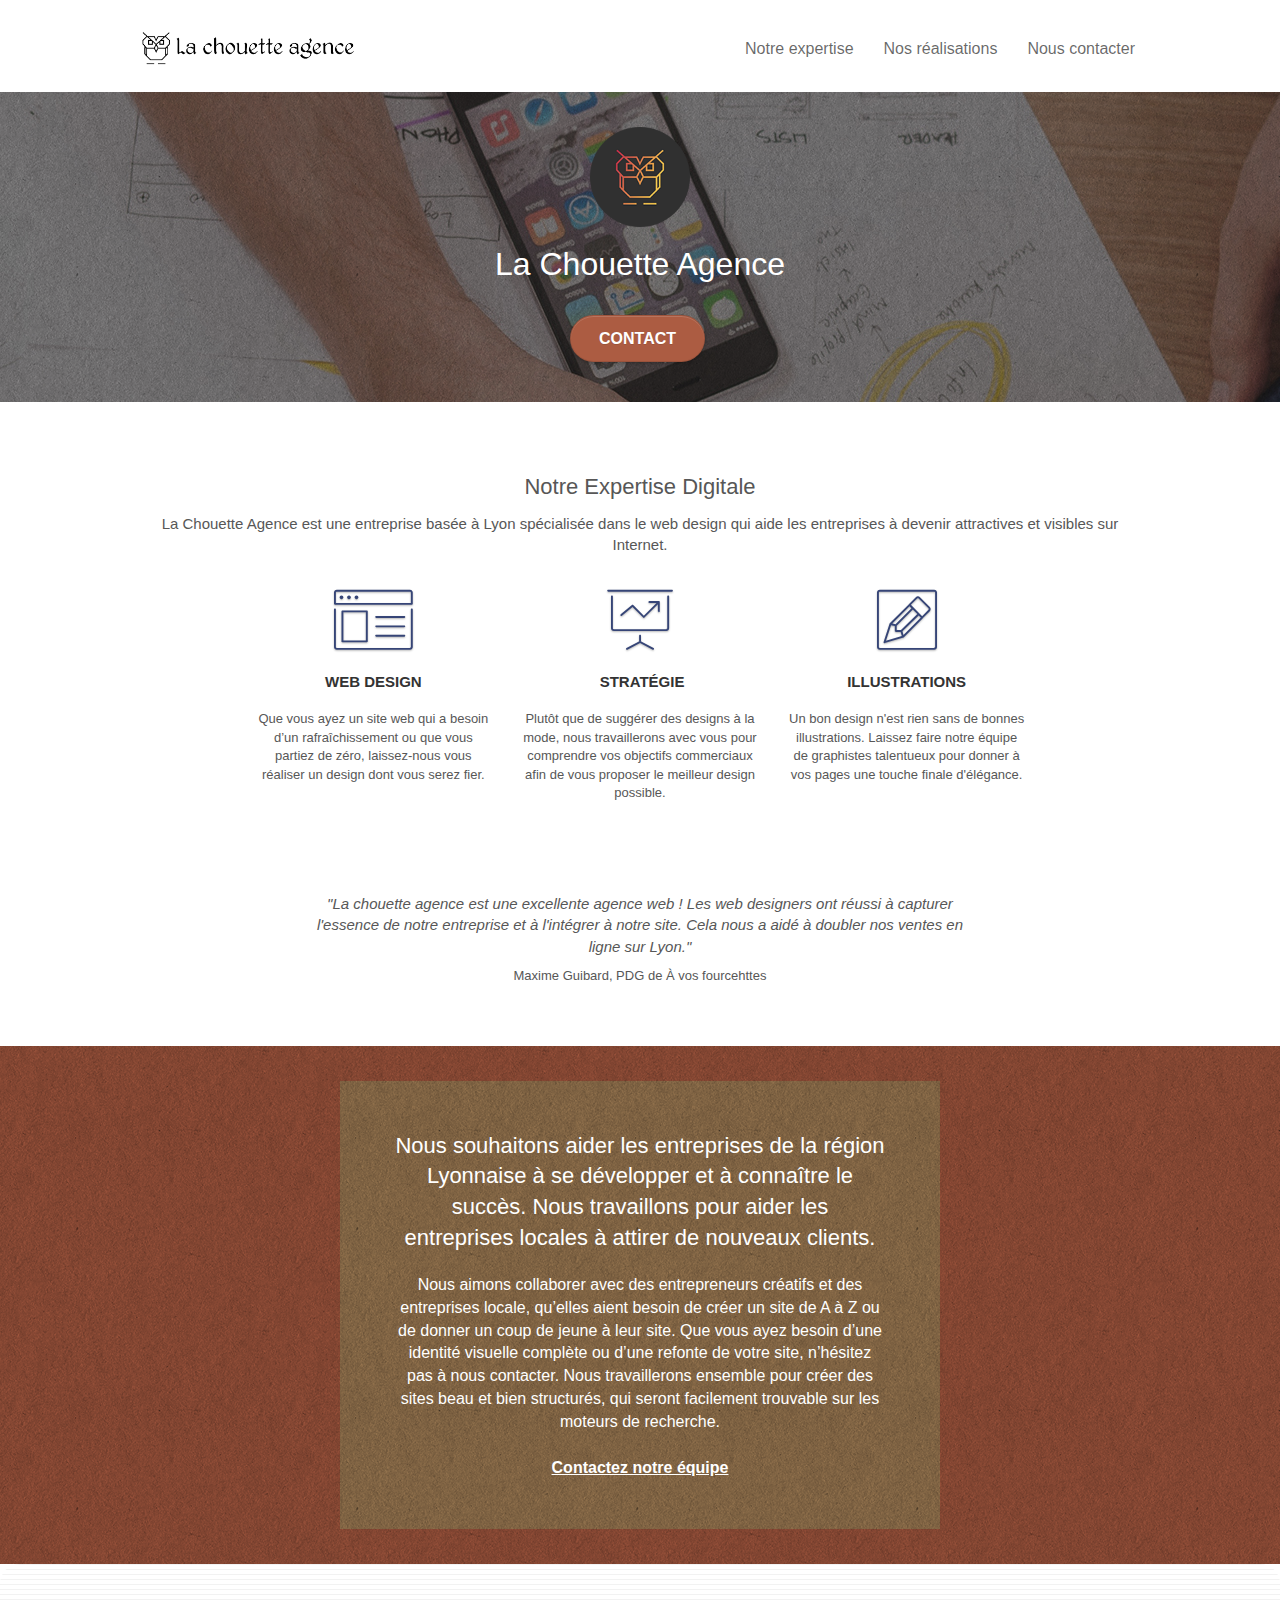
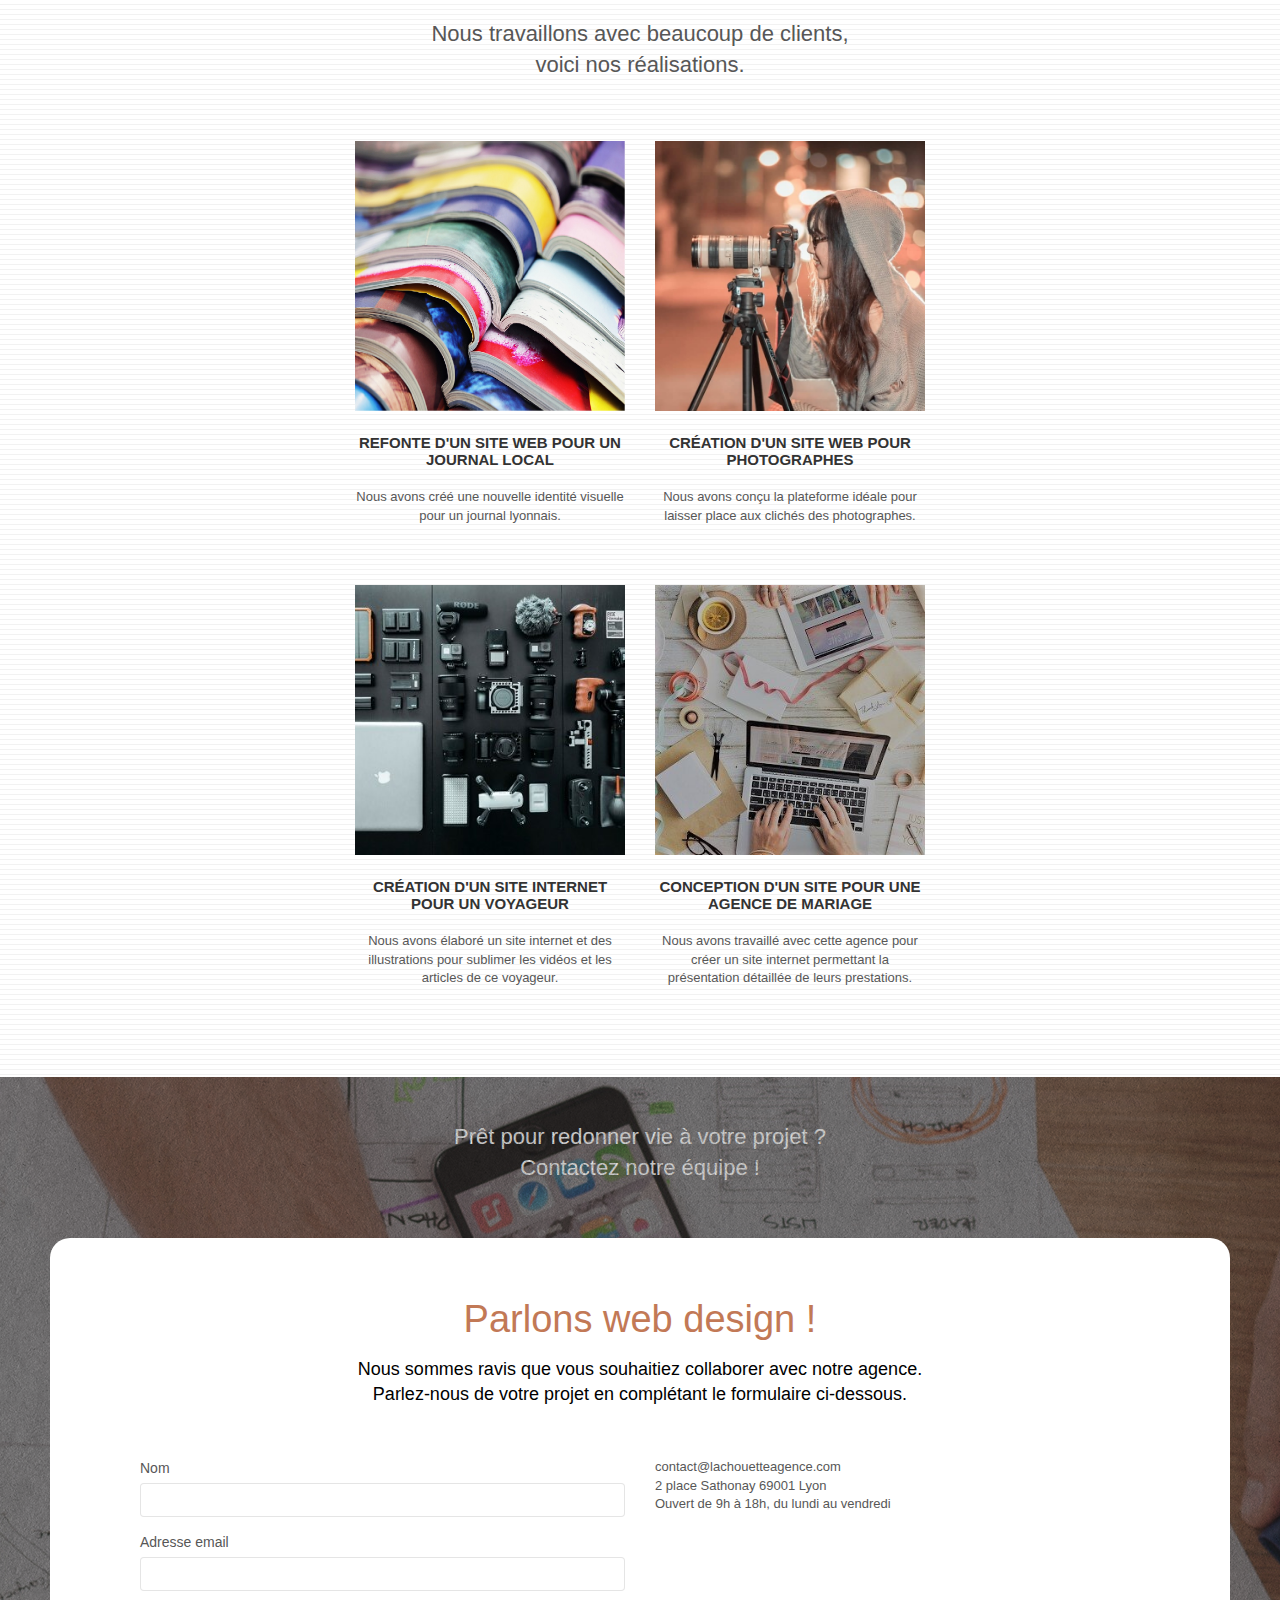
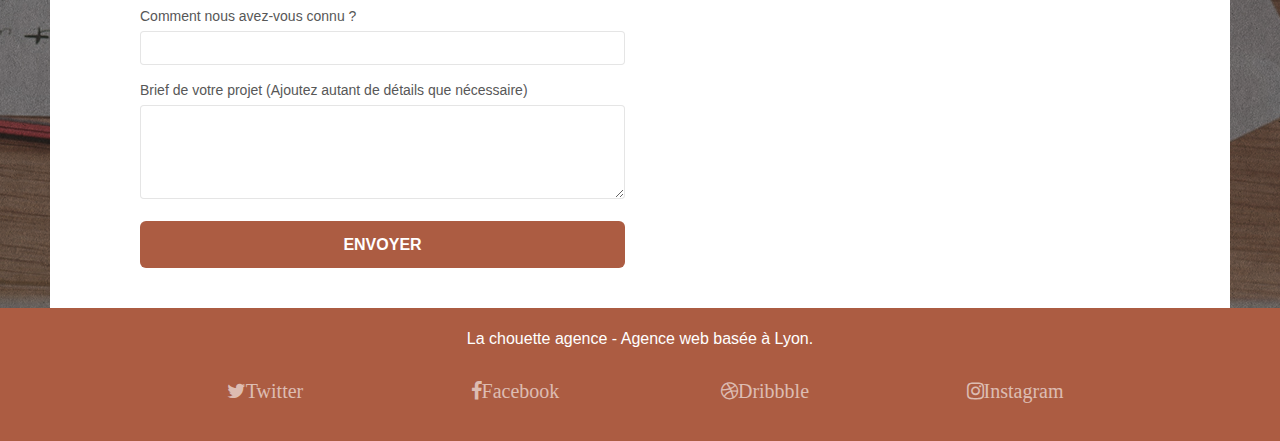
==== index.html @ b74d5eae "Ajoutez les attributs `rel="noopener" sur les liens externes" ====
<!doctype html>
<html lang="fr">
<head>
	<!--Balises META-->
    <meta charset="utf-8">
    <meta name="description" content="La Chouette Agence, votre Agence Web design à Lyon pour tous vos projets de création de site internet et création d'identité visuelle, logo, brochure, flyer.">
    <meta name="viewport" content="width=device-width, initial-scale=1.0, viewport-fit=cover">
	<meta name="robots" content="index,follow" />
	<title>La Chouette Agence ! Votre Agence Web design à Lyon</title>

	<!--Balises LINK-->
    <link rel="shortcut icon" type="image/png" href="favicon.png">    
	<link rel="stylesheet" type="text/css" href="./css/bootstrap.css">
	<link rel="stylesheet" type="text/css" href="style.css">
	<link rel="stylesheet" type="text/css" href="./css/font-awesome.css">
	<link rel="stylesheet" type="text/css" href="./css/et-line.css">
	
	<!--Balises SCRIPT-->    
	<script src="./js/jquery-2.1.0.js"></script>
	<script src="./js/bootstrap.js"></script>
	<script src="./js/blocs.js"></script>
	<script src="./js/jquery.touchSwipe.js" defer></script>
	<script src="./js/gmaps.js"></script>
    
<!-- Analytics -->
 
<!-- Analytics END -->
    
</head>
<body>
<!-- Principal conteneur -->
<div class="page-container">
    
<!-- bloc-0 -->
<div class="bloc bgc-white l-bloc " id="bloc-0">
	<div class="container bloc-sm">

		<nav class="navbar row">
			<div class="navbar-header">
				<!-- Mauvaise pratique BLACK HAT
					<div class="keywords" style="color:#cccccc;font-size:1px;">Agence web à paris, stratégie web, web design, illustrations, design de site web, site web, web, internet, site internet, site</div>
				-->
				<a class="navbar-brand" href="index.html"><img src="img/la-chouette-agence.png" alt="logo La Chouette Agence Web design à Lyon" height="40" /></a>
				<!--Mauvaise pratique BLACK HAT
					<div class="keywords" style="color:#cccccc;font-size:1px;">Agence web à paris, stratégie web, web design, illustrations, design de site web, site web, web, internet, site internet, site</div>
				-->
				<button id="nav-toggle" type="button" class="ui-navbar-toggle navbar-toggle" data-toggle="collapse" data-target=".navbar-1">
					<span class="sr-only">Toggle navigation</span><span class="icon-bar"></span><span class="icon-bar"></span><span class="icon-bar"></span>
				</button>
			</div>
			<div class="collapse navbar-collapse navbar-1 special-dropdown-nav">
				<ul class="site-navigation nav navbar-nav">
					<li>
						<a href="#bloc-2-services">Notre expertise</a>
					</li>
					<li>
						<a href="#bloc-4-portfolio">Nos réalisations</a>
					</li>
					<li>
						<a href="#bloc-5-cta">Nous contacter</a>
					</li>
				</ul>
			</div>
		</nav>
	</div>
</div>
<!-- bloc-0 END -->

<!-- bloc-1-presentation -->
<div class="bloc bgc-dark-slate-blue bg-banniere d-bloc bg-t-edge bloc-bg-texture texture-paper b-parallax" id="bloc-1-hero">
	<div class="container bloc-lg">
		<div class="row tight-width-whitespace">
			<div class="col-sm-12">
				<img src="img/logo.png" class="center-block image-resize-mode" width="100" alt="La chouette agence, agence web Lyonnaise, création logo lyon" />
				<h1 class="text-center hero-bloc-text tc-white ">
					La Chouette Agence
				</h1>
				<div class="text-center">
					<a href="#bloc-5-cta" class="btn btn-lg btn-clean btn-rd cta-hero btn-atomic-tangerine" id="cta-hero">Contact</a>
				</div>
			</div>
		</div>
	</div>
</div>
<!-- bloc-1-presentation END -->

<!-- bloc-2-services -->
<div class="bloc bgc-white l-bloc" id="bloc-2-services">
	<div class="container bloc-md">
		<div class="row">
			<div class="col-sm-12 text-center">
				<!-- Mauvaise pratique d'intégration de texte en image - Impact SEO - Vitesse du site
					<img alt="agence web, agence web paris, web design paris, stratégie web" src="img/title.png" />
				-->
				<h2>Notre Expertise Digitale</h2>
				<p class="text-intro">La Chouette Agence est une entreprise basée à Lyon spécialisée dans le web design qui aide les entreprises à devenir attractives et visibles sur Internet.</p>
			</div>
		</div>
		<div class="row voffset-lg med-width-whitespace">
			<div class="col-sm-4">
				<div class="text-center">
					<span class="et-icon-browser sm-shadow icon-dark-slate-blue icons icon-lg"></span>
				</div>
				<h3 class="mg-md text-center">
					Web design
				</h3>
				<p class="text-center ">
					Que vous ayez un site web qui a besoin d&rsquo;un rafraîchissement ou que vous partiez de zéro, laissez-nous vous réaliser un design dont vous serez fier.
				</p>
			</div>
			<div class="col-sm-4">
				<div class="text-center">
					<span class="et-icon-presentation sm-shadow icon-dark-slate-blue icons icon-lg"></span>
				</div>
				<h3 class="mg-md text-center">
					&nbsp;Stratégie
				</h3>
				<p class="text-center ">
					Plutôt que de suggérer des designs à la mode, nous travaillerons avec vous pour comprendre vos objectifs commerciaux afin de vous proposer le meilleur design possible.<br>
				</p>
			</div>
			<div class="col-sm-4">
				<div class="text-center">
					<span class="et-icon-edit sm-shadow icon-dark-slate-blue icons icon-lg"></span>
				</div>
				<h3 class="mg-md text-center">
					Illustrations
				</h3>
				<p class="text-center ">
					Un bon design n'est rien sans de bonnes illustrations. Laissez faire notre équipe de graphistes talentueux pour donner à vos pages une touche finale d'élégance.
				</p>
			</div>
		</div>
		<div class="row voffset-lg voffset">
			<div class="col-xs-12 col-md-8 col-md-offset-2 text-center">
				<!-- Mauvaise pratique d'intégration de texte en image - Impact SEO - Vitesse du site
					<img alt="agence web, agence web paris, web design paris, stratégie web" src="img/citation.png" />
				-->
				<p class="text-temoin">"La chouette agence est une excellente agence web ! Les web designers ont réussi à capturer l'essence de notre entreprise et à l'intégrer à notre site. Cela nous a aidé à doubler nos ventes en ligne sur Lyon."</p>
				<p class="temoin">Maxime Guibard, PDG de À vos fourcehttes</p>
			</div>
		</div>
	</div>
</div>
<!-- bloc-2-services END -->

<!-- bloc-3-what-i-do -->
<div class="bloc tc-white bgc-atomic-tangerine bg-presentation d-bloc bloc-bg-texture texture-paper b-parallax" id="bloc-3-what-i-do">
	<div class="container bloc-lg">
		<div class="row tight-width-whitespace black-background">
			<div class="col-sm-12">
				<h2 class="mg-md text-center tc-white">
					Nous souhaitons aider les entreprises de la région Lyonnaise à se développer et à connaître le succès. Nous travaillons pour aider les entreprises locales à attirer de nouveaux clients.
				</h2>
				<p class="text-center white">
					Nous aimons collaborer avec des entrepreneurs créatifs et des entreprises locale, qu’elles aient besoin de créer un site de A à Z ou de donner un coup de jeune à leur site. Que vous ayez besoin d’une identité visuelle complète ou d’une refonte de votre site, n’hésitez pas à nous contacter. Nous travaillerons ensemble pour créer des sites beau et bien structurés, qui seront facilement trouvable sur les moteurs de recherche. <br><br><a class="ltc-white bold-link" href="#bloc-5-cta">Contactez notre équipe</a><br>
				</p>
			</div>
		</div>
	</div>
</div>
<!-- bloc-3-what-i-do END -->

<!-- bloc-4-portfolio -->
<div class="bloc bgc-white bg-lines-h2-bg bg-repeat l-bloc" id="bloc-4-portfolio">
	<div class="container bloc-lg">
		<div class="row">
			<div class="col-sm-12 text-center">
			<!-- Mauvaise pratique d'intégration de texte en image - Impact SEO - Vitesse du site
				<img alt="agence web, agence web paris, web design paris, stratégie web" src="img/title2.png" />
			-->
			<h2>Nous travaillons avec beaucoup de clients,<br> voici nos réalisations.</h2>
				
			</div>
		</div>
		<div class="row tight-width-whitespace portfolio-row">
			<div class="col-sm-6">
				<a href="#" data-lightbox="img/1.jpg" data-gallery-id="gallery-1" data-caption="Refonte d'un site web pour un journal local" data-frame="snapshot-lb"><img src="img/1.jpg" alt="création de site internet et refonte site web Entreprise webdesign Lyon" class="img-responsive portfolio-thumb" /></a>
				<h3 class="mg-md text-center">
					Refonte d'un site web pour un journal local
				</h3>
				<p class="text-center">
					Nous avons créé une nouvelle identité visuelle pour un journal lyonnais.
				</p>
			</div>
			<div class="col-sm-6">
				<a href="#" data-lightbox="img/2.jpg" data-gallery-id="gallery-1" data-caption="Création d'un site web pour photographes" data-frame="snapshot-lb"><img src="img/2.jpg" class="img-responsive portfolio-thumb" alt="Entreprise webdesign Lyon création web design - Création d'un site web pour photographes" /></a>
				<h3 class="mg-md text-center">
					Création d'un site web pour photographes
				</h3>
				<p class="text-center">
					Nous avons conçu la plateforme idéale pour laisser place aux clichés des photographes.
				</p>
			</div>
		</div>
		<div class="row tight-width-whitespace portfolio-row">
			<div class="col-sm-6">
				<a href="#" data-lightbox="img/3.jpg" data-gallery-id="gallery-1" data-caption="Création d'un site internet pour un voyageur" data-frame="snapshot-lb"><img src="img/3.jpg" class="img-responsive portfolio-thumb" alt="Entreprise webdesign Lyon, Création d'un site web pour voyageur"/></a>
				<h3 class="mg-md text-center">
					Création d'un site internet pour un voyageur
				</h3>
				<p class="text-center">
					Nous avons élaboré un site internet et des illustrations pour sublimer les vidéos et les articles de ce voyageur.
				</p>
			</div>
			<div class="col-sm-6">
				<a href="#" data-lightbox="img/4.jpg" data-gallery-id="gallery-1" data-caption="Conception d'un site pour une agence de mariage" data-frame="snapshot-lb"><img src="img/4.jpg" class="img-responsive portfolio-thumb" alt="Entreprise webdesign Lyon, Création d'un site web pour agence de mariage" /></a>
				<h3 class="mg-md text-center">
					Conception d'un site pour une agence de mariage
				</h3>
				<p class="text-center">
					Nous avons travaillé avec cette agence pour créer un site internet permettant la présentation détaillée de leurs prestations.
				</p>
			</div>
		</div>
	</div>
</div>
<!-- bloc-4-portfolio END -->

<!-- bloc-5-cta -->
<div class="bloc bgc-dark-slate-blue bg-banniere d-bloc bloc-bg-texture texture-paper" id="bloc-5-cta">
	<div class="container bloc-lg">
		<div class="row">
			<h2 class="mg-md text-center tc-white">
				Prêt pour redonner vie à votre projet ?<br>Contactez notre équipe !
			</h2>
		</div>
	</div>
	<div class="bloc bgc-white l-bloc" id="bloc-7">
		<div class="container bloc-lg">
			<div class="row">
				<div class="col-sm-12" >
					<h2 class="text-center hero-bloc-text tc-orange">
						Parlons web design !
					</h2>
					<p class="text-center mg-lg tc-orange-2 tight-width-whitespace">
						Nous sommes ravis que vous souhaitiez collaborer avec notre agence.<br>
						Parlez-nous de votre projet en complétant le formulaire ci-dessous.
					</p>
				</div>
				<div class="col-sm-6">
					<form id="form_1" novalidate success-msg="Your message has been sent." fail-msg="Sorry it seems that our mail server is not responding, Sorry for the inconvenience!">
						<div class="form-group">
							<label>
								Nom
							</label>
							<input id="name" class="form-control" required />
						</div>
						<div class="form-group">
							<label>
								Adresse email
							</label>
							<input id="email" class="form-control" type="email" required />
						</div>
						<div class="form-group">
							<label>
								Comment nous avez-vous connu ?
							</label>
							<input class="form-control" type="email" required id="input_504" />
						</div>
						<div class="form-group">
							<label>
								Brief de votre projet (Ajoutez autant de détails que nécessaire)<br>
							</label><textarea id="message" class="form-control" rows="4" cols="50" required></textarea>
						</div> 
						<button class="bloc-button btn btn-lg btn-block cta-hero btn-atomic-tangerine" type="submit">
							Envoyer
						</button>
					</form>
				</div>
				<div class="col-sm-6">
					<p>
						contact@lachouetteagence.com<br>2 place Sathonay 69001 Lyon<br>Ouvert de 9h à 18h, du lundi au vendredi<br>
					</p>
				</div>
			</div>
		</div>
	</div>
	<!-- bloc-cta 5 END -->
</div>

<!-- ScrollToTop Button -->
<a class="bloc-button btn btn-d scrollToTop" onclick="scrollToTarget('1')"><span class="fa fa-chevron-up"></span></a>
<!-- ScrollToTop Button END-->
<!-- bloc-5-cta END -->

<!-- Footer - bloc-8 -->
<div class="bloc bgc-atomic-tangerine d-bloc" id="bloc-8">
	<div class="container bloc-sm">
		<div class="row">
			<div class="col-sm-12">
				<p class="text-center white">
					La chouette agence - Agence web basée à Lyon.<br>
				</p>
				<div class="row row-no-gutters social">
					<div class="col-sm-3">
						<div class="text-center">
							<a class="social" href="https://twitter.com/?lang=fr" target="_blank" rel="noopener"><span class="fa fa-twitter icon-md">Twitter</span>
							</a>
						</div>
					</div>
					<div class="col-sm-3">
						<div class="text-center">
							<a class="social" href="https://fr-fr.facebook.com/" target="_blank" rel="noopener"><span class="fa fa-facebook icon-md">Facebook</span></a>
						</div>
					</div>
					<div class="col-sm-3">
						<div class="text-center">
							<a class="social" href="https://dribbble.com/" target="_blank" rel="noopener"><span class="fa fa-dribbble icon-md">Dribbble</span></a>
						</div>
					</div>
					<div class="col-sm-3">
						<div class="text-center">
							<a class="social" href="https://www.instagram.com/?hl=fr" target="_blank" rel="noopener"><span class="fa fa-instagram icon-md">Instagram</span></a>
						</div>
					</div>
					<!-- Mauvaise pratique BLACK HAT
						<div class="keywords" style="color:black;">Agence web à paris, stratégie web, web design, illustrations, design de site web, site web, web, internet, site internet, site</div>
					-->
				</div>
				<!--<div class="row">
					<div class="col-sm-4">
						Partenaires
							<ul>
								<li><a href="voiture.com">voiture.com</a></li>
								<li><a href="pizza.com">pizza.com</a></li>
								<li><a href="matoiture.com">matoiture.com</a></li>
								<li><a href="immobilierseo.com">immobilierseo.com</a></li>
							</ul>		
					</div>
					
						<div class="col-sm-4">
						Annuaires liste 1
						<ul>
							<li><a href="annuaireagence.com">annuaireagence.com</a></li>
							<li><a href="annuaireseo.com">annuaireseo.com</a></li>
							<li><a href="annuairemarketing.com">annuairemarketing.com</a></li>
							<li><a href="123seoture.com">123seo.com</a></li>
							<li><a href="123site.com">123site.com</a></li>
							<li><a href="annuairewordpress.com">annuairewordpress.com</a></li>
							<li><a href="listeagence.com">listeagence.com</a></li>
							<li><a href="meilleuresagencesparis.com">meilleuresagencesparis.com</a></li>
							<li><a href="listeseo.com">listeseo.com</a></li>
						</ul>
					</div>
					<div class="col-sm-4">
						Annuaires liste 2
						<ul>
							<li><a href="betterseo.com">betterseo.com</a></li>
							<li><a href="ameliorerseo.com">ameliorerseo.com</a></li>
							<li><a href="seojuicelien.com">seojuicelien.com</a></li>
							<li><a href="meilleursliens.com">meilleursliens.com</a></li>
							<li><a href="liensagogo.com">liensagogo.com</a></li>
							<li><a href="backlink.com">backlink.com</a></li>
							<li><a href="linkjuiceannuaire.com">linkjuiceannuaire.com</a></li>
							<li><a href="remontersurgoogle.com">remontersurgoogle.com</a></li>
							<li><a href="vraiseofiable.com">vraiseofiable.com</a></li>
						</ul>
					</div>
					-->
				</div>
			</div>
		</div>
	</div>
</div>
<!-- Footer - bloc-8 END -->

</div>
<!-- Principal conteneur END -->
    

</body>
</html>
---- style.css ----
body {
    margin: 0;
    padding: 0;
    background: #FFF;
    overflow-x: hidden;
    -webkit-font-smoothing: antialiased;
    -moz-osx-font-smoothing: grayscale;
}

a,
button {
    transition: all .3s ease-in-out;
    outline: none!important;
}

a:hover {
    text-decoration: none;
    cursor: pointer;
}

/* Modification */

.text-intro, .text-temoin {
    font-size: 1.5rem;
}

.text-temoin {
    font-style: italic;
}

.tc-orange {
    color: #c27956;
}

.tc-orange-2 {
    padding-bottom: 50px;
    font-size: 1.8rem;
    color: black;
}

/* FIN MODIFICATION */

#page-loading-blocs-notifaction {
    position: fixed;
    top: 0;
    bottom: 0;
    width: 100%;
    z-index: 100000;
    background: #FFFFFF url("img/pageload-spinner.gif") no-repeat center center;
}

.bloc {
    width: 100%;
    clear: both;
    background: 50% 50% no-repeat;
    padding: 0 50px;
    -webkit-background-size: cover;
    -moz-background-size: cover;
    -o-background-size: cover;
    background-size: cover;
    position: relative;
}

.bloc .container {
    padding-left: 0;
    padding-right: 0;
}

.bloc-lg {
    padding: 35px 50px;
}

.bloc-md {
    padding: 50px;
}

.bloc-sm {
    padding: 20px 50px;
}

.bg-center,
.bg-l-edge,
.bg-r-edge,
.bg-t-edge,
.bg-b-edge,
.bg-tl-edge,
.bg-bl-edge,
.bg-tr-edge,
.bg-br-edge,
.bg-repeat {
    -webkit-background-size: auto!important;
    -moz-background-size: auto!important;
    -o-background-size: auto!important;
    background-size: auto!important;
}

.bg-repeat {
    background: repeat;
}

.bg-t-edge {
    background: top no-repeat;
}

.bloc-bg-texture::before {
    content: "";
    background-size: 2px 2px;
    position: absolute;
    top: 0;
    bottom: 0;
    left: 0;
    right: 0;
}

.texture-paper::before {
    background: url("img/texture-paper.png");
    background-size: 280px 280px;
}

.b-parallax {
    background-attachment: fixed;
}

.d-bloc {
    color: rgba(255, 255, 255, .7);
}

.d-bloc button:hover {
    color: rgba(255, 255, 255, .9);
}

.d-bloc .icon-round,
.d-bloc .icon-square,
.d-bloc .icon-rounded,
.d-bloc .icon-semi-rounded-a,
.d-bloc .icon-semi-rounded-b {
    border-color: rgba(255, 255, 255, .9);
}

.d-bloc .divider-h span {
    border-color: rgba(255, 255, 255, .2);
}

.d-bloc .a-btn,
.d-bloc .navbar a,
.d-bloc .navbar-brand,
.d-bloc a .icon-sm,
.d-bloc a .icon-md,
.d-bloc a .icon-lg,
.d-bloc a .icon-xl,
.d-bloc h1 a,
.d-bloc h2 a,
.d-bloc h3 a,
.d-bloc h4 a,
.d-bloc h5 a,
.d-bloc h6 a,
.d-bloc p a {
    color: rgba(255, 255, 255, .6);
}

.d-bloc .a-btn:hover,
.d-bloc .navbar a:hover,
.d-bloc .navbar-brand:hover,
.d-bloc a:hover .icon-sm,
.d-bloc a:hover .icon-md,
.d-bloc a:hover .icon-lg,
.d-bloc a:hover .icon-xl,
.d-bloc h1 a:hover,
.d-bloc h2 a:hover,
.d-bloc h3 a:hover,
.d-bloc h4 a:hover,
.d-bloc h5 a:hover,
.d-bloc h6 a:hover,
.d-bloc p a:hover {
    color: rgba(255, 255, 255, 1);
}

.d-bloc .navbar-toggle .icon-bar {
    background: rgba(255, 255, 255, 1);
}

.d-bloc .btn-wire,
.d-bloc .btn-wire:hover {
    color: rgba(255, 255, 255, 1);
    border-color: rgba(255, 255, 255, 1);
}

.d-bloc .panel {
    color: rgba(0, 0, 0, .5);
}

.d-bloc .panel button:hover {
    color: rgba(0, 0, 0, .7);
}

.d-bloc .panel icon {
    border-color: rgba(0, 0, 0, .7);
}

.d-bloc .panel .divider-h span {
    border-color: rgba(0, 0, 0, .1);
}

.d-bloc .panel .a-btn {
    color: rgba(0, 0, 0, .6);
}

.d-bloc .panel .a-btn:hover {
    color: rgba(0, 0, 0, 1);
}

.d-bloc .panel .btn-wire,
.d-bloc .panel .btn-wire:hover {
    color: rgba(0, 0, 0, .7);
    border-color: rgba(0, 0, 0, .3);
}

.d-bloc .panel,
.l-bloc {
    color: rgba(0, 0, 0, .5);
}

.d-bloc .panel button:hover,
.l-bloc button:hover {
    color: rgba(0, 0, 0, .7);
}

.l-bloc .icon-round,
.l-bloc .icon-square,
.l-bloc .icon-rounded,
.l-bloc .icon-semi-rounded-a,
.l-bloc .icon-semi-rounded-b {
    border-color: rgba(0, 0, 0, .7);
}

.d-bloc .panel .divider-h span,
.l-bloc .divider-h span {
    border-color: rgba(0, 0, 0, .1);
}

.d-bloc .panel .a-btn,
.l-bloc .a-btn,
.l-bloc .navbar a,
.l-bloc .navbar-brand,
.l-bloc a .icon-sm,
.l-bloc a .icon-md,
.l-bloc a .icon-lg,
.l-bloc a .icon-xl,
.l-bloc h1 a,
.l-bloc h2 a,
.l-bloc h3 a,
.l-bloc h4 a,
.l-bloc h5 a,
.l-bloc h6 a,
.l-bloc p a {
    color: rgba(0, 0, 0, .6);
}

.d-bloc .panel .a-btn:hover,
.l-bloc .a-btn:hover,
.l-bloc .navbar a:hover,
.l-bloc .navbar-brand:hover,
.l-bloc a:hover .icon-sm,
.l-bloc a:hover .icon-md,
.l-bloc a:hover .icon-lg,
.l-bloc a:hover .icon-xl,
.l-bloc h1 a:hover,
.l-bloc h2 a:hover,
.l-bloc h3 a:hover,
.l-bloc h4 a:hover,
.l-bloc h5 a:hover,
.l-bloc h6 a:hover,
.l-bloc p a:hover {
    color: rgba(0, 0, 0, 1);
}

.l-bloc .navbar-toggle .icon-bar {
    color: rgba(0, 0, 0, .6);
}

.d-bloc .panel .btn-wire,
.d-bloc .panel .btn-wire:hover,
.l-bloc .btn-wire,
.l-bloc .btn-wire:hover {
    color: rgba(0, 0, 0, .7);
    border-color: rgba(0, 0, 0, .3);
}

.voffset {
    margin-top: 30px;
}

.voffset-lg {
    margin-top: 80px;
}

.row-no-gutters {
    margin-right: 0;
    margin-left: 0;
}

.row.row-no-gutters > [class^="col-"],
.row.row-no-gutters > [class*=" col-"] {
    padding-right: 0;
    padding-left: 0;
}

#bloc-1-hero h1 {
    font-size: 32px;
}

.navbar {
    margin-bottom: 0;
    z-index: 1;
}

.navbar-brand {
    height: auto;
    padding: 3px 15px;
    font-size: 25px;
    font-weight: normal;
    font-weight: 600;
    line-height: 44px;
}

.navbar-brand img {
    max-height: 200px;
    margin: 0 5px 0 0;
    display: inline;
}

.navbar-brand img[src$=svg] {
    min-width: 100px;
}

.nav-center .navbar-brand img {
    margin: 0;
}

.navbar .nav {
    padding-top: 2px;
    margin-right: -16px;
    float: right;
    z-index: 1;
}

.nav > li {
    float: left;
    margin-top: 4px;
    font-size: 16px;
}

.navbar-nav .open .dropdown-menu > li > a {
    text-align: inherit;
}

.nav > li a:hover,
.nav > li a:focus {
    background: transparent;
}

.navbar-toggle {
    margin: 10px 10px 0 0;
    border: 0px;
}

.navbar-toggle:hover {
    background: transparent!important;
}

.navbar-toggle .icon-bar {
    background-color: rgba(0, 0, 0, .5);
    width: 26px;
}

.nav-invert .navbar .nav {
    float: left;
}

.nav-invert .navbar-header,
.nav-invert .navbar-brand {
    float: right;
    position: relative;
    z-index: 2;
}

@media (min-width: 768px) {
    .site-navigation {
        position: absolute;
        top: 50%;
        right: 20px;
        transform: translate(0, -50%);
        -webkit-transform: translateY(-50%);
    }
    .nav > li .dropdown-menu a,
    .nav > li .dropdown-menu a:hover {
        color: #484848;
    }
    .nav-invert .site-navigation {
        left: 0;
        right: 0;
    }
    .nav-center {
        text-align: center;
    }
    .nav-center .navbar-header {
        width: 100%;
    }
    .nav-center .navbar-header,
    .nav-center .navbar-brand,
    .nav-center .nav > li {
        float: none;
        display: inline-block;
    }
    .nav-center .site-navigation {
        position: relative;
        width: 100%;
        right: 0;
        margin-right: 0px;
        margin-top: 20px;
    }
    .nav-center.mini-nav .navbar-toggle {
        float: none;
        margin: 10px auto 0;
    }
}

.nav > li > .dropdown a {
    background: none!important;
    display: block;
    padding: 14px 15px;
}

nav .caret {
    margin: 0 5px;
}

.dropdown-menu .dropdown-menu {
    top: -8px;
    left: 100%;
}

.dropdown-menu .dropmenu-flow-right {
    top: 100%;
    left: 0;
    margin-left: -1px;
    border-top-left-radius: 0;
    border-top-right-radius: 0;
}

.dropdown-menu .dropdown span {
    border: 4px solid black;
    border-top-color: transparent;
    border-right-color: transparent;
    border-bottom-color: transparent;
    margin: 6px -5px 0 0!important;
    float: right;
}

.mg-md {
    margin-top: 10px;
    margin-bottom: 20px;
}

.mg-lg {
    margin-top: 10px;
    margin-bottom: 40px;
}

.btn {
    margin: 0 5px 5px 0;
}

.btn.pull-right {
    margin: 0 0 5px 5px;
}

.btn-d,
.btn-d:hover,
.btn-d:focus {
    color: #FFF;
    background: rgba(0, 0, 0, .3);
}

button {
    outline: none!important;
}

.btn-rd {
    border-radius: 40px;
}

.btn-clean {
    border: 1px solid rgba(0, 0, 0, .08);
    border-bottom-color: rgba(0, 0, 0, .1);
    text-shadow: 0 1px 0 rgba(0, 0, 1, .1);
    box-shadow: 0 1px 3px rgba(0, 0, 1, .25), inset 0 1px 0 0 rgba(255, 255, 255, .15);
}

.icon-md {
    //font-size: 30px!important;
}

.icon-lg {
    font-size: 60px!important;
}

.sm-shadow {
    text-shadow: 0 1px 2px rgba(0, 0, 0, .3);
}

.panel-sq,
.panel-sq .panel-heading,
.panel-sq .panel-footer {
    border-radius: 0;
}

.panel-rd {
    border-radius: 30px;
}

.panel-rd .panel-heading {
    border-radius: 29px 29px 0 0;
}

.panel-rd .panel-footer {
    border-radius: 0 0 29px 29px;
}

.form-control {
    border-color: rgba(0, 0, 0, .1);
    box-shadow: none;
}

.scrollToTop {
    width: 40px;
    height: 40px;
    position: fixed;
    bottom: 20px;
    right: 20px;
    opacity: 0;
    z-index: 500;
    transition: all .3s ease-in-out;
}

.scrollToTop span {
    margin-top: 6px;
}

.showScrollTop {
    font-size: 14px;
    opacity: 1;
}

a[data-lightbox] {
    position: relative;
    display: block;
    text-align: center;
}

a[data-lightbox]:hover::before {
    content: "+";
    font-family: "HelveticaNeue-Light", "Helvetica Neue Light", "Helvetica Neue", Helvetica, Arial;
    font-size: 32px;
    width: 50px;
    height: 50px;
    margin-left: -25px;
    border-radius: 50%;
    background: rgba(0, 0, 0, .6);
    color: #FFF;
    font-weight: 100;
    z-index: 1;
    position: absolute;
    top: 50%;
    transform: translateY(-50%);
    -webkit-transform: translateY(-50%);
}

a[data-lightbox]:hover img {
    opacity: 0.6;
    -webkit-animation-fill-mode: none;
    animation-fill-mode: none;
}

#lightbox-modal {
    display: flex;
    align-items: center;
}

#lightbox-modal .modal-dialog {
    width: 90%;
    max-width: 900px;
    margin: 0 auto 0;
}

#lightbox-modal .modal-dialog img {
    max-height: 90vh;
    margin: 0 auto;
}

.lightbox-caption {
    padding: 20px;
    color: #FFF;
    background: rgba(0, 0, 0, .5);
    position: absolute;
    left: 15px;
    right: 15px;
    bottom: 5px;
}

.close-lightbox {
    color: #FFF;
    font-size: 30px;
    position: absolute;
    top: 20px;
    right: 20px;
    z-index: 20;
    background: rgba(0, 0, 0, .5);
    border: none;
    line-height: 30px;
    padding: 0 9px 5px;
    opacity: 0.3;
}

.close-lightbox:hover,
.next-lightbox:hover,
.prev-lightbox:hover {
    opacity: 1.0;
    color: #FFF;
}

.next-lightbox,
.prev-lightbox {
    font-size: 20px;
    color: rgba(255, 255, 255, .9);
    background: rgba(0, 0, 0, .5);
    transition: all .2s ease-in-out;
    position: absolute;
    top: 45%;
    z-index: 1;
    opacity: 0.4;
}

.next-lightbox {
    padding: 6px 8px 1px 13px;
    right: 25px;
}

.prev-lightbox {
    padding: 6px 13px 1px 10px;
    left: 25px;
}

.snapshot-lb .modal-body {
    padding-bottom: 45px;
}

.snapshot-lb .lightbox-caption {
    padding: 0;
    color: rgba(0, 0, 0, .5);
    background: none;
}

h1,
h2,
h3,
h4,
h5,
h6,
p,
label,
.btn,
a {
    font-family: "helvetica";
    font-weight: 400;
    color: #575757;
}

.container {
    max-width: 1000px;
}

.hero-bloc-text {
    font-size: 38px;
}

.hero-bloc-text-sub {
    font-size: 36px;
}

.statement-bloc-text {
    line-height: 26px;
    font-style: italic;
    font-size: 20px;
    text-align: center;
    font-weight: lighter;
    max-width: 520px;
    margin: auto auto auto auto;
}

p {
    font-size: 1.3rem;
}

.tight-width-whitespace {
    max-width: 600px;
    margin: auto auto auto auto;
}

.h1 {
    font-size: 20px;
    font-family: "Open Sans";
}

.cta-hero {
    margin-top: 22px;
    color: #FFFFFF!important;
    text-transform: uppercase;
    padding: 12px 28px 12px 28px;
    font-size: 16px;
    font-weight: 700;
}

.social {
    display: flex;
    flex-wrap: wrap;
    justify-content: space-around;
    padding: 10px 0px;
    font-size: 2rem;
    color: #FFFFFF;
}

h2 {
    font-size: 22px;
    line-height: 1.4em;
}

h3 {
    font-size: 15px;
    text-transform: uppercase;
    font-weight: 700;
    color: #333333!important;
}

.med-width-whitespace {
    max-width: 800px;
    margin: auto auto auto auto;
    box-shadow: 0px 0px 0px #000000;
}

h1 {
    color: #333333!important;
}

h4 {
    color: #333333!important;
}

.icons {
    margin-bottom: 14px;
    margin-top: 24px;
}

.white {
    color: #FFFFFF!important;
    font-size: 1.6rem;
}

.portfolio-thumb {
    margin-bottom: 24px;
}

.portfolio-row {
    margin-bottom: 44px;
    margin-top: 50px;
}

.avatar {
    box-shadow: 0px 4px 9px rgba(0, 0, 0, 0.3);
}

.black-background {
    background-color: rgba(165, 147, 99, 0.7);
    padding: 40px 40px 40px 40px;
}

.bold-link {
    font-weight: 900;
    text-decoration: underline!important;
}

.bgc-white {
    background-color: #FFFFFF;
    border-top-left-radius: 20px;
    border-top-right-radius: 20px;
}

.bgc-dark-slate-blue {
    background-color: #364577;
}

.bgc-atomic-tangerine {
    background-color: #ac5c42;
}

.tc-white {
    color: #FFFFFF!important;
}

.btn-atomic-tangerine {
    background: #ac5c42;
    color: #FFFFFF!important;
}

.btn-atomic-tangerine:hover {
    background: #c27956!important;
    color: #FFFFFF!important;
}

.ltc-white {
    color: #FFFFFF!important;
}

.ltc-white:hover {
    color: #cccccc!important;
}

.ltc-atomic-tangerine {
    color: #F3976C!important;
}

.ltc-atomic-tangerine:hover {
    color: #c27956!important;
}

.icon-dark-slate-blue {
    color: #364577!important;
    border-color: #364577!important;
}

.bg-dots-bg {
    background-image: url("img/dots-bg.png");
}

.bg-lines-h2-bg {
    background-image: url("img/lines-h2-bg.png");
}

.bg-banniere {
   background-image: url("img/la-chouette-agence-banniere.jpg");
}

.bg-presentation {
    background-image: url("img/image-de-presentation.jpg");
}

@media (max-width: 1024px) {
    .bloc {
        padding-left: 20px;
        padding-right: 20px;
    }
    .bloc.full-width-bloc,
    .bloc-tile-2.full-width-bloc .container,
    .bloc-tile-3.full-width-bloc .container,
    .bloc-tile-4.full-width-bloc .container {
        padding-left: 0;
        padding-right: 0;
    }
    .social {
        font-size: 2rem;
    }
}

@media (max-width: 992px) and (min-width: 768px) {
    .navbar .nav {
        max-width: 80%
    }
    .nav-center.navbar .nav {
        max-width: 100%
    }
    .social {
        font-size: 1.5rem;
    }
}

@media only screen and (min-device-width: 768px) and (max-device-width: 1024px) and (orientation: landscape) {
    .b-parallax {
        background-attachment: scroll;
    }
}

@media only screen and (min-device-width: 1024px) and (max-device-width: 1366px) and (-webkit-min-device-pixel-ratio: 1.5) {
    .b-parallax {
        background-attachment: scroll;
    }
}

@media (max-width: 991px) {
    .container {
        width: 100%;
    }
    .b-parallax {
        background-attachment: scroll;
    }
    .page-container,
    #hero-bloc {
        overflow-x: hidden;
        position: relative;
    }
    .bloc {
        padding-left: constant(safe-area-inset-left);
        padding-right: constant(safe-area-inset-right);
    }
    .bloc-group,
    .bloc-group .bloc {
        display: block;
        width: 100%;
    }
    .bloc-fill-screen .fill-bloc-top-edge,
    .bloc-fill-screen .fill-bloc-bottom-edge {
        padding: 0 20px;
        padding-left: constant(safe-area-inset-left);
        padding-right: constant(safe-area-inset-right);
    }
}

@media (max-width: 767px) {
    .page-container {
        overflow-x: hidden;
        position: relative;
    }
    h1,
    h2,
    h3,
    h4,
    h5,
    h6,
    p,
    #disqus_thread {
        padding-left: 10px!important;
        padding-right: 10px!important;
    }
    .b-parallax {
        background-attachment: scroll;
    }
    .navbar .nav {
        padding-top: 0;
        border-top: 1px solid rgba(0, 0, 0, .2);
        float: none!important;
    }
    .navbar.row {
        margin-left: 0;
        margin-right: 0;
    }
    .site-navigation {
        position: inherit;
        transform: none;
        -webkit-transform: none;
        -ms-transform: none;
    }
    .nav > li {
        margin-top: 0;
        border-bottom: 1px solid rgba(0, 0, 0, .1);
        background: rgba(0, 0, 0, .05);
        text-align: left;
        padding-left: 15px;
        width: 100%;
    }
    .nav > li:hover {
        background: rgba(0, 0, 0, .08);
    }
    .dropdown .dropdown a .caret {
        float: none;
        margin: 5px 0 0 10px!important;
        border: 4px solid black;
        border-bottom-color: transparent;
        border-right-color: transparent;
        border-left-color: transparent;
    }
    #hero-bloc .navbar .nav {
        background: rgba(0, 0, 0, .8);
    }
    #hero-bloc .navbar .nav a {
        color: rgba(255, 255, 255, .6);
    }
    .hero {
        padding: 50px 0;
    }
    .hero-nav {
        left: -1px;
        right: -1px;
    }
    .navbar-collapse {
        padding: 0;
        overflow-x: hidden;
        -webkit-box-shadow: none;
        box-shadow: none;
    }
    .navbar-brand img {
        max-height: 40px;
        width: auto;
    }
    .nav-invert .navbar-header {
        float: none;
        width: 100%;
    }
    .nav-invert .navbar-toggle {
        float: left;
        margin-left: 10px;
    }
    .bloc {
        padding-left: 0;
        padding-right: 0;
    }
    .bloc-xxl,
    .bloc-xl,
    .bloc-lg {
        padding: 40px 0;
    }
    .bloc-sm,
    .bloc-md {
        padding-left: 0;
        padding-right: 0;
    }
    .bloc-tile-2 .container,
    .bloc-tile-3 .container,
    .bloc-tile-4 .container,
    .bloc-fill-screen .fill-bloc-top-edge,
    .bloc-fill-screen .fill-bloc-bottom-edge {
        padding-left: 0;
        padding-right: 0;
    }
    .a-block {
        padding: 0 10px;
    }
    .btn-dwn {
        display: none;
    }
    .voffset {
        margin-top: 5px;
    }
    .voffset-md {
        margin-top: 20px;
    }
    .voffset-lg {
        margin-top: 30px;
    }
    form {
        padding: 5px;
    }
    .close-lightbox {
        display: inline-block;
    }
    .blocsapp-device-iphone5 {
        background-size: 216px 425px;
        padding-top: 60px;
        width: 216px;
        height: 425px;
    }
    .blocsapp-device-iphone5 img {
        width: 180px;
        height: 320px;
    }
    .social {
        font-size: 1.5rem;
    }
}


@media (max-width: 400px) {
    .bloc {
        padding-left: 0;
        padding-right: 0;
    }
}

@media (max-width: 767px) {
    .bloc-mob-center-text {
        text-align: center;
    }
}
---- css/et-line.css ----
@font-face {
    font-family: et-line;
    src: url(../fonts/et-line.eot);
    src: url(../fonts/et-line.eot?#iefix) format('embedded-opentype'), url(../fonts/et-line.woff) format('woff'), url(../fonts/et-line.ttf) format('truetype'), url(../fonts/et-line.svg#et-line) format('svg');
    font-weight: 400;
    font-style: normal
}

.et-icon-adjustments,
.et-icon-alarmclock,
.et-icon-anchor,
.et-icon-aperture,
.et-icon-attachment,
.et-icon-bargraph,
.et-icon-basket,
.et-icon-beaker,
.et-icon-bike,
.et-icon-book-open,
.et-icon-briefcase,
.et-icon-browser,
.et-icon-calendar,
.et-icon-camera,
.et-icon-caution,
.et-icon-chat,
.et-icon-circle-compass,
.et-icon-clipboard,
.et-icon-clock,
.et-icon-cloud,
.et-icon-compass,
.et-icon-desktop,
.et-icon-dial,
.et-icon-document,
.et-icon-documents,
.et-icon-download,
.et-icon-dribbble,
.et-icon-edit,
.et-icon-envelope,
.et-icon-expand,
.et-icon-facebook,
.et-icon-flag,
.et-icon-focus,
.et-icon-gears,
.et-icon-genius,
.et-icon-gift,
.et-icon-global,
.et-icon-globe,
.et-icon-googleplus,
.et-icon-grid,
.et-icon-happy,
.et-icon-hazardous,
.et-icon-heart,
.et-icon-hotairballoon,
.et-icon-hourglass,
.et-icon-key,
.et-icon-laptop,
.et-icon-layers,
.et-icon-lifesaver,
.et-icon-lightbulb,
.et-icon-linegraph,
.et-icon-linkedin,
.et-icon-lock,
.et-icon-magnifying-glass,
.et-icon-map,
.et-icon-map-pin,
.et-icon-megaphone,
.et-icon-mic,
.et-icon-mobile,
.et-icon-newspaper,
.et-icon-notebook,
.et-icon-paintbrush,
.et-icon-paperclip,
.et-icon-pencil,
.et-icon-phone,
.et-icon-picture,
.et-icon-pictures,
.et-icon-piechart,
.et-icon-presentation,
.et-icon-pricetags,
.et-icon-printer,
.et-icon-profile-female,
.et-icon-profile-male,
.et-icon-puzzle,
.et-icon-quote,
.et-icon-recycle,
.et-icon-refresh,
.et-icon-ribbon,
.et-icon-rss,
.et-icon-sad,
.et-icon-scissors,
.et-icon-scope,
.et-icon-search,
.et-icon-shield,
.et-icon-speedometer,
.et-icon-strategy,
.et-icon-streetsign,
.et-icon-tablet,
.et-icon-target,
.et-icon-telescope,
.et-icon-toolbox,
.et-icon-tools,
.et-icon-tools-2,
.et-icon-trophy,
.et-icon-tumblr,
.et-icon-twitter,
.et-icon-upload,
.et-icon-video,
.et-icon-wallet,
.et-icon-wine {
    font-family: et-line;
    speak: none;
    font-style: normal;
    font-weight: 400;
    font-variant: normal;
    text-transform: none;
    line-height: 1;
    -webkit-font-smoothing: antialiased;
    -moz-osx-font-smoothing: grayscale;
    display: inline-block
}

.et-icon-mobile:before {
    content: "\e000"
}

.et-icon-laptop:before {
    content: "\e001"
}

.et-icon-desktop:before {
    content: "\e002"
}

.et-icon-tablet:before {
    content: "\e003"
}

.et-icon-phone:before {
    content: "\e004"
}

.et-icon-document:before {
    content: "\e005"
}

.et-icon-documents:before {
    content: "\e006"
}

.et-icon-search:before {
    content: "\e007"
}

.et-icon-clipboard:before {
    content: "\e008"
}

.et-icon-newspaper:before {
    content: "\e009"
}

.et-icon-notebook:before {
    content: "\e00a"
}

.et-icon-book-open:before {
    content: "\e00b"
}

.et-icon-browser:before {
    content: "\e00c"
}

.et-icon-calendar:before {
    content: "\e00d"
}

.et-icon-presentation:before {
    content: "\e00e"
}

.et-icon-picture:before {
    content: "\e00f"
}

.et-icon-pictures:before {
    content: "\e010"
}

.et-icon-video:before {
    content: "\e011"
}

.et-icon-camera:before {
    content: "\e012"
}

.et-icon-printer:before {
    content: "\e013"
}

.et-icon-toolbox:before {
    content: "\e014"
}

.et-icon-briefcase:before {
    content: "\e015"
}

.et-icon-wallet:before {
    content: "\e016"
}

.et-icon-gift:before {
    content: "\e017"
}

.et-icon-bargraph:before {
    content: "\e018"
}

.et-icon-grid:before {
    content: "\e019"
}

.et-icon-expand:before {
    content: "\e01a"
}

.et-icon-focus:before {
    content: "\e01b"
}

.et-icon-edit:before {
    content: "\e01c"
}

.et-icon-adjustments:before {
    content: "\e01d"
}

.et-icon-ribbon:before {
    content: "\e01e"
}

.et-icon-hourglass:before {
    content: "\e01f"
}

.et-icon-lock:before {
    content: "\e020"
}

.et-icon-megaphone:before {
    content: "\e021"
}

.et-icon-shield:before {
    content: "\e022"
}

.et-icon-trophy:before {
    content: "\e023"
}

.et-icon-flag:before {
    content: "\e024"
}

.et-icon-map:before {
    content: "\e025"
}

.et-icon-puzzle:before {
    content: "\e026"
}

.et-icon-basket:before {
    content: "\e027"
}

.et-icon-envelope:before {
    content: "\e028"
}

.et-icon-streetsign:before {
    content: "\e029"
}

.et-icon-telescope:before {
    content: "\e02a"
}

.et-icon-gears:before {
    content: "\e02b"
}

.et-icon-key:before {
    content: "\e02c"
}

.et-icon-paperclip:before {
    content: "\e02d"
}

.et-icon-attachment:before {
    content: "\e02e"
}

.et-icon-pricetags:before {
    content: "\e02f"
}

.et-icon-lightbulb:before {
    content: "\e030"
}

.et-icon-layers:before {
    content: "\e031"
}

.et-icon-pencil:before {
    content: "\e032"
}

.et-icon-tools:before {
    content: "\e033"
}

.et-icon-tools-2:before {
    content: "\e034"
}

.et-icon-scissors:before {
    content: "\e035"
}

.et-icon-paintbrush:before {
    content: "\e036"
}

.et-icon-magnifying-glass:before {
    content: "\e037"
}

.et-icon-circle-compass:before {
    content: "\e038"
}

.et-icon-linegraph:before {
    content: "\e039"
}

.et-icon-mic:before {
    content: "\e03a"
}

.et-icon-strategy:before {
    content: "\e03b"
}

.et-icon-beaker:before {
    content: "\e03c"
}

.et-icon-caution:before {
    content: "\e03d"
}

.et-icon-recycle:before {
    content: "\e03e"
}

.et-icon-anchor:before {
    content: "\e03f"
}

.et-icon-profile-male:before {
    content: "\e040"
}

.et-icon-profile-female:before {
    content: "\e041"
}

.et-icon-bike:before {
    content: "\e042"
}

.et-icon-wine:before {
    content: "\e043"
}

.et-icon-hotairballoon:before {
    content: "\e044"
}

.et-icon-globe:before {
    content: "\e045"
}

.et-icon-genius:before {
    content: "\e046"
}

.et-icon-map-pin:before {
    content: "\e047"
}

.et-icon-dial:before {
    content: "\e048"
}

.et-icon-chat:before {
    content: "\e049"
}

.et-icon-heart:before {
    content: "\e04a"
}

.et-icon-cloud:before {
    content: "\e04b"
}

.et-icon-upload:before {
    content: "\e04c"
}

.et-icon-download:before {
    content: "\e04d"
}

.et-icon-target:before {
    content: "\e04e"
}

.et-icon-hazardous:before {
    content: "\e04f"
}

.et-icon-piechart:before {
    content: "\e050"
}

.et-icon-speedometer:before {
    content: "\e051"
}

.et-icon-global:before {
    content: "\e052"
}

.et-icon-compass:before {
    content: "\e053"
}

.et-icon-lifesaver:before {
    content: "\e054"
}

.et-icon-clock:before {
    content: "\e055"
}

.et-icon-aperture:before {
    content: "\e056"
}

.et-icon-quote:before {
    content: "\e057"
}

.et-icon-scope:before {
    content: "\e058"
}

.et-icon-alarmclock:before {
    content: "\e059"
}

.et-icon-refresh:before {
    content: "\e05a"
}

.et-icon-happy:before {
    content: "\e05b"
}

.et-icon-sad:before {
    content: "\e05c"
}

.et-icon-facebook:before {
    content: "\e05d"
}

.et-icon-twitter:before {
    content: "\e05e"
}

.et-icon-googleplus:before {
    content: "\e05f"
}

.et-icon-rss:before {
    content: "\e060"
}

.et-icon-tumblr:before {
    content: "\e061"
}

.et-icon-linkedin:before {
    content: "\e062"
}

.et-icon-dribbble:before {
    content: "\e063"
}
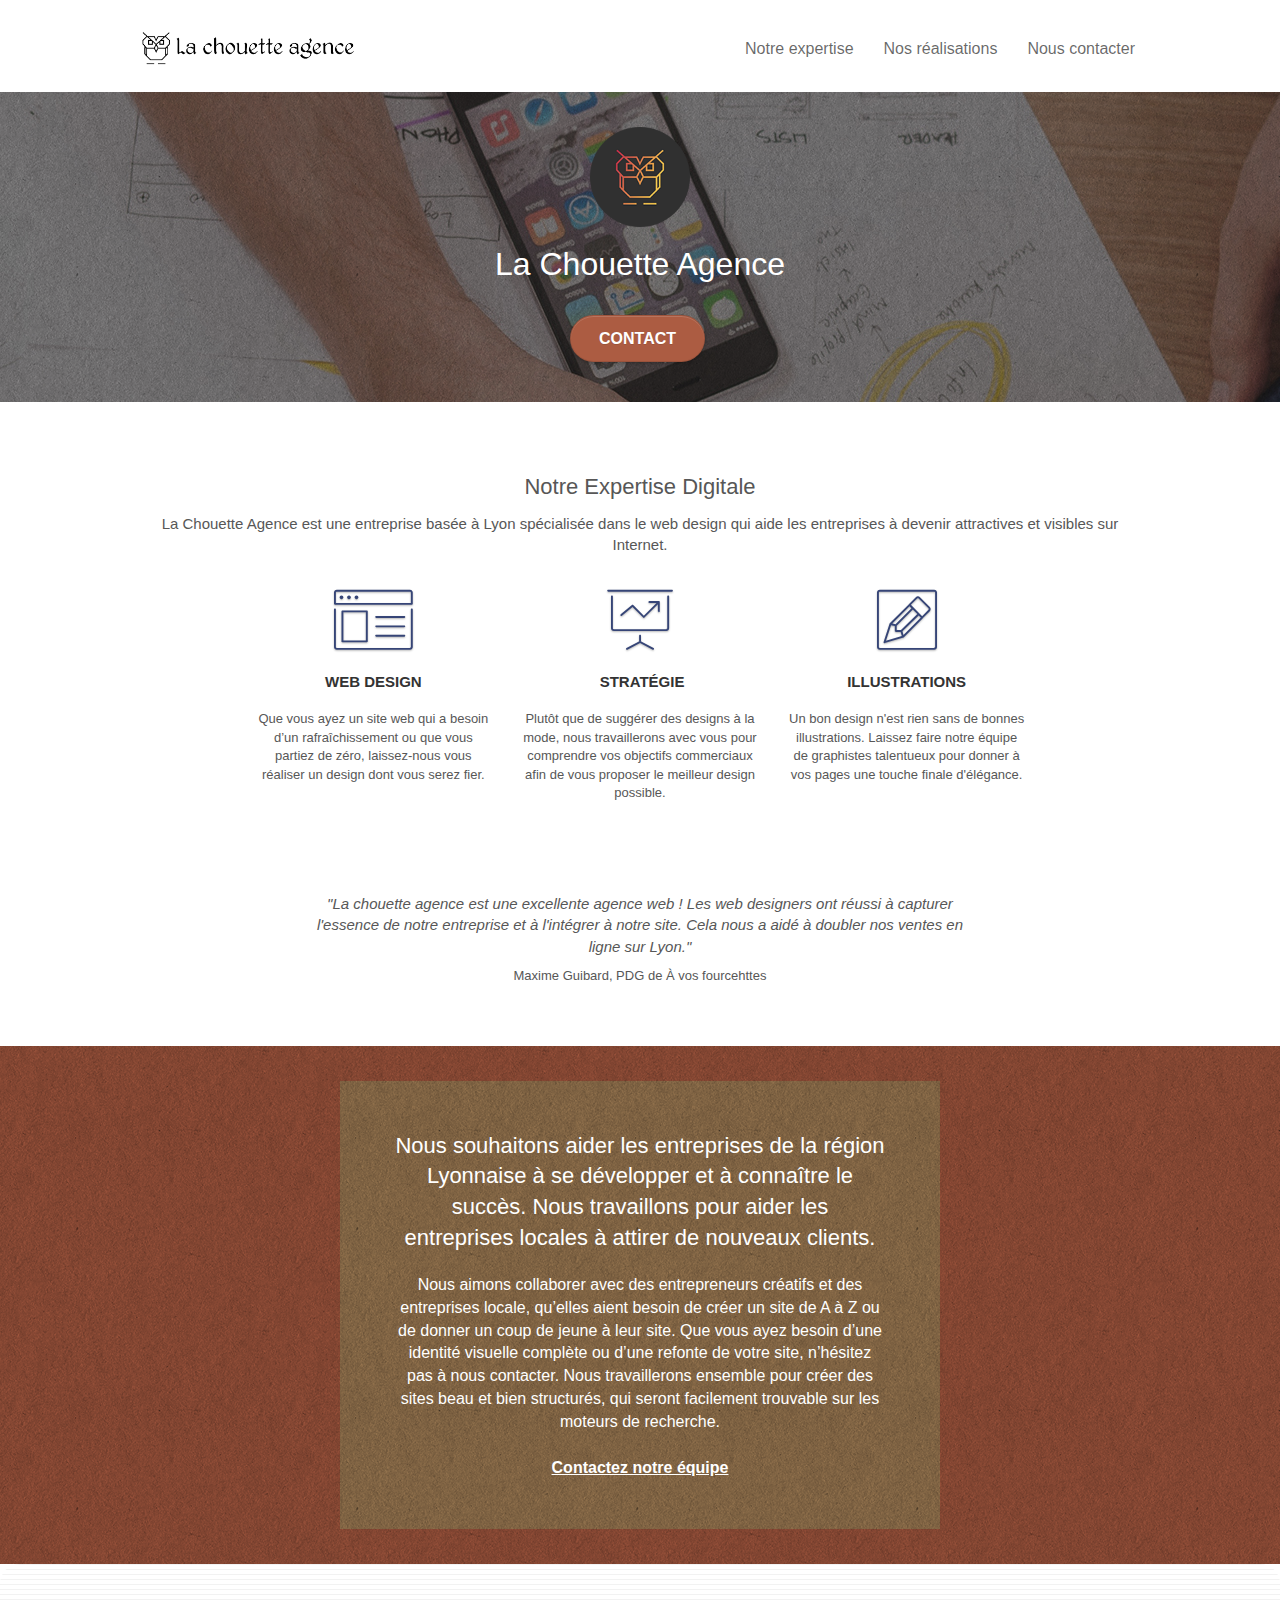
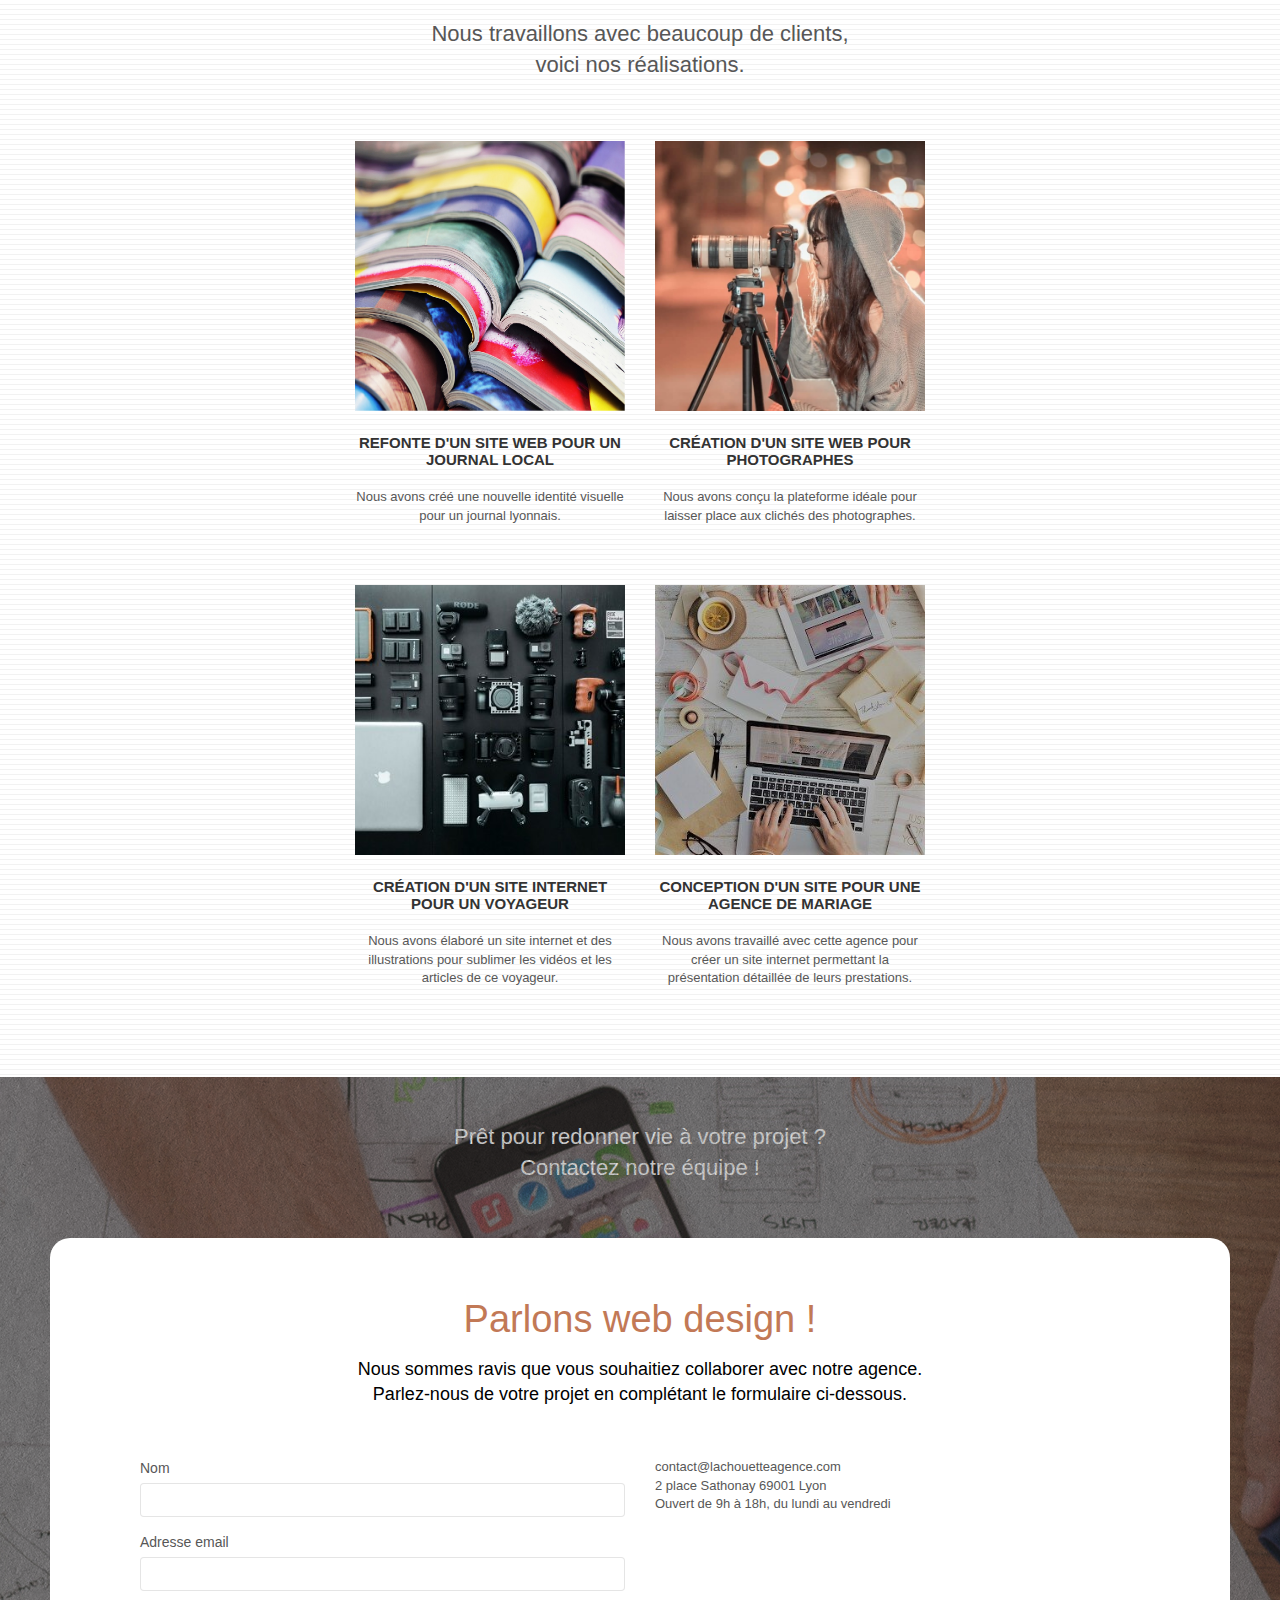
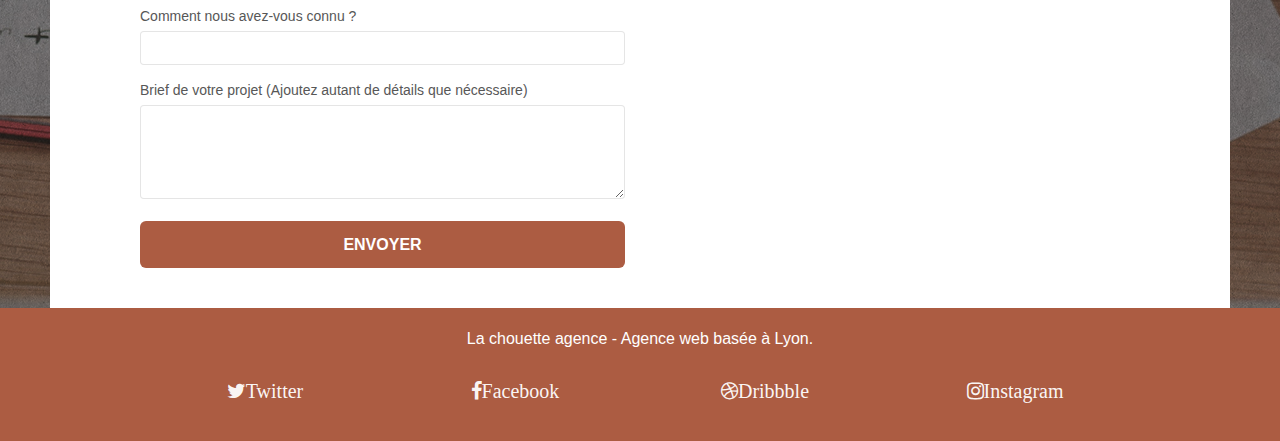
==== commit 7b6ca67f: "Modif access form" ====
--- a/index.html
+++ b/index.html
@@ -241,25 +241,25 @@
 				<div class="col-sm-6">
 					<form id="form_1" novalidate success-msg="Your message has been sent." fail-msg="Sorry it seems that our mail server is not responding, Sorry for the inconvenience!">
 						<div class="form-group">
-							<label>
+							<label for="name">
 								Nom
 							</label>
 							<input id="name" class="form-control" required />
 						</div>
 						<div class="form-group">
-							<label>
+							<label for="email">
 								Adresse email
 							</label>
 							<input id="email" class="form-control" type="email" required />
 						</div>
 						<div class="form-group">
-							<label>
+							<label for="form-control">
 								Comment nous avez-vous connu ?
 							</label>
 							<input class="form-control" type="email" required id="input_504" />
 						</div>
 						<div class="form-group">
-							<label>
+							<label for="message">
 								Brief de votre projet (Ajoutez autant de détails que nécessaire)<br>
 							</label><textarea id="message" class="form-control" rows="4" cols="50" required></textarea>
 						</div> 
--- a/style.css
+++ b/style.css
@@ -155,7 +155,7 @@
 .d-bloc h5 a,
 .d-bloc h6 a,
 .d-bloc p a {
-    color: rgba(255, 255, 255, .6);
+    color: rgba(255, 255, 255, 0.959);
 }
 
 .d-bloc .a-btn:hover,
@@ -727,7 +727,6 @@
     justify-content: space-around;
     padding: 10px 0px;
     font-size: 2rem;
-    color: #FFFFFF;
 }
 
 h2 {
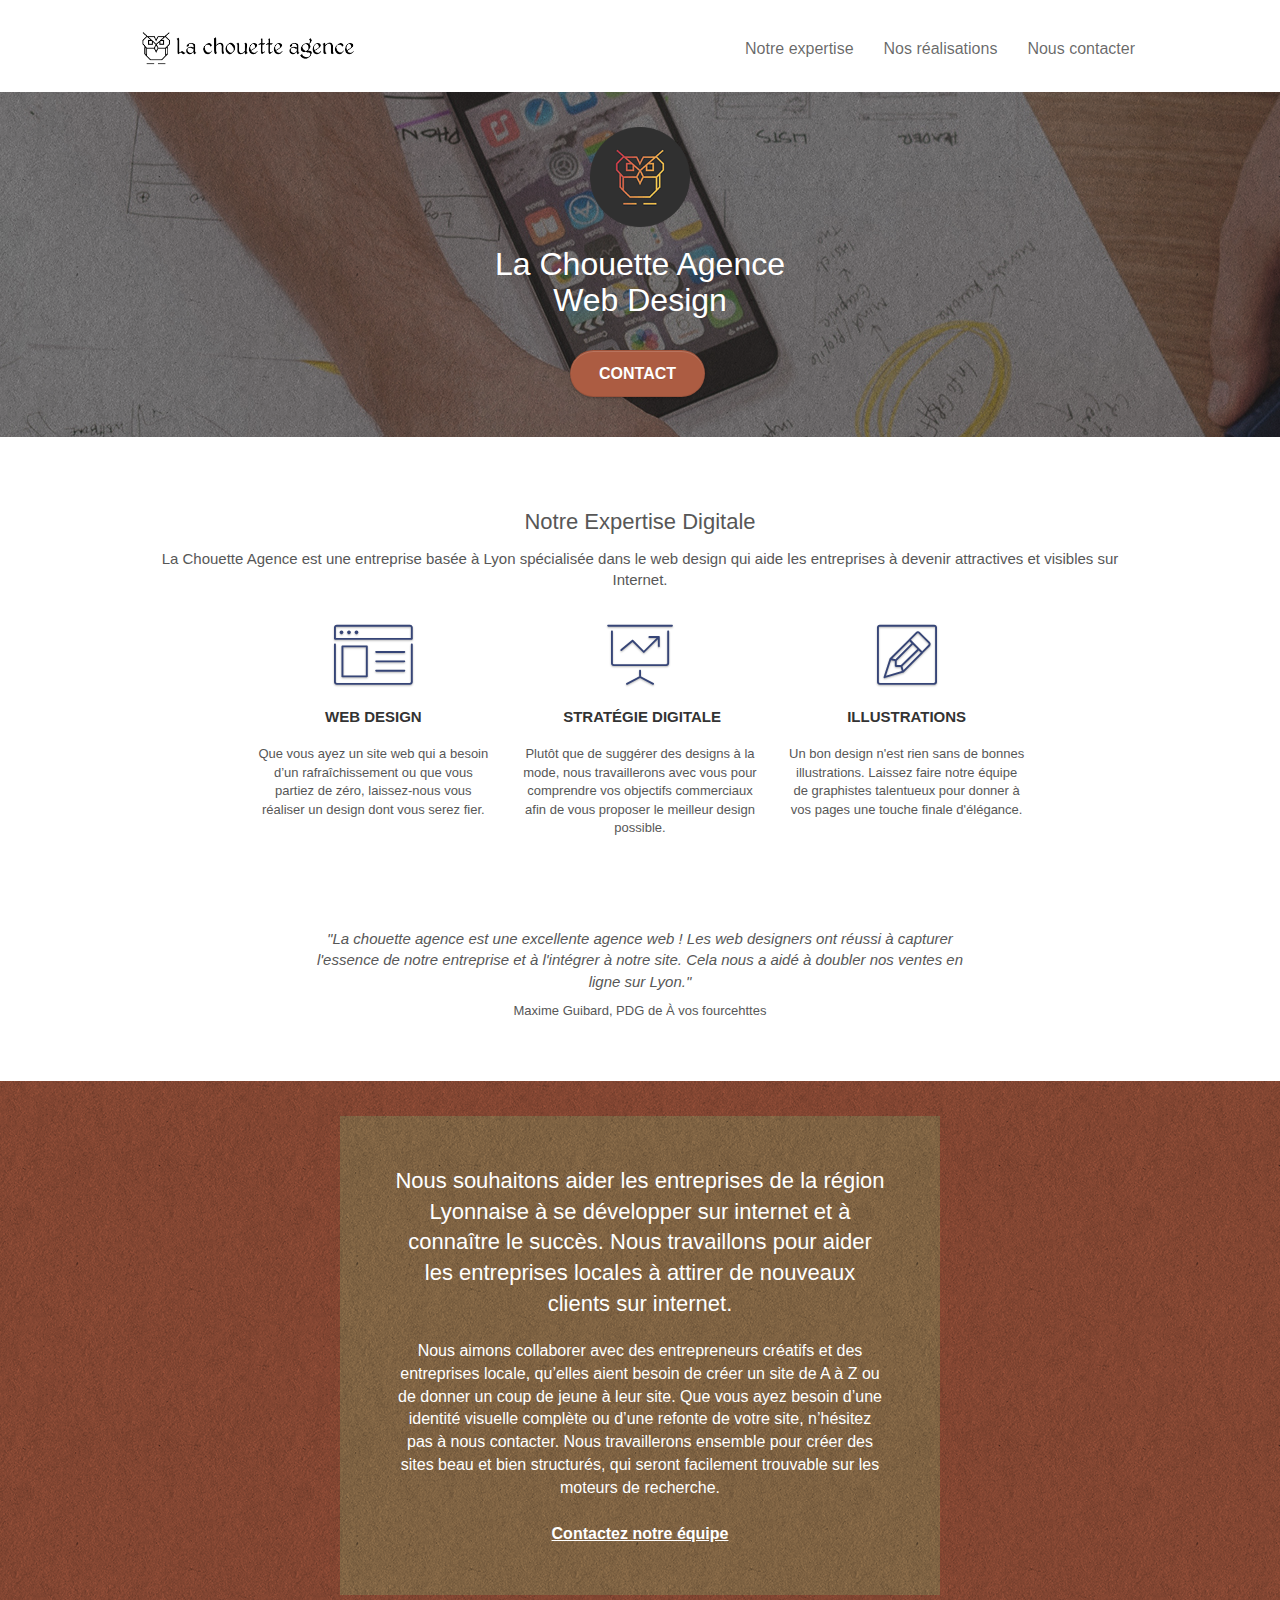
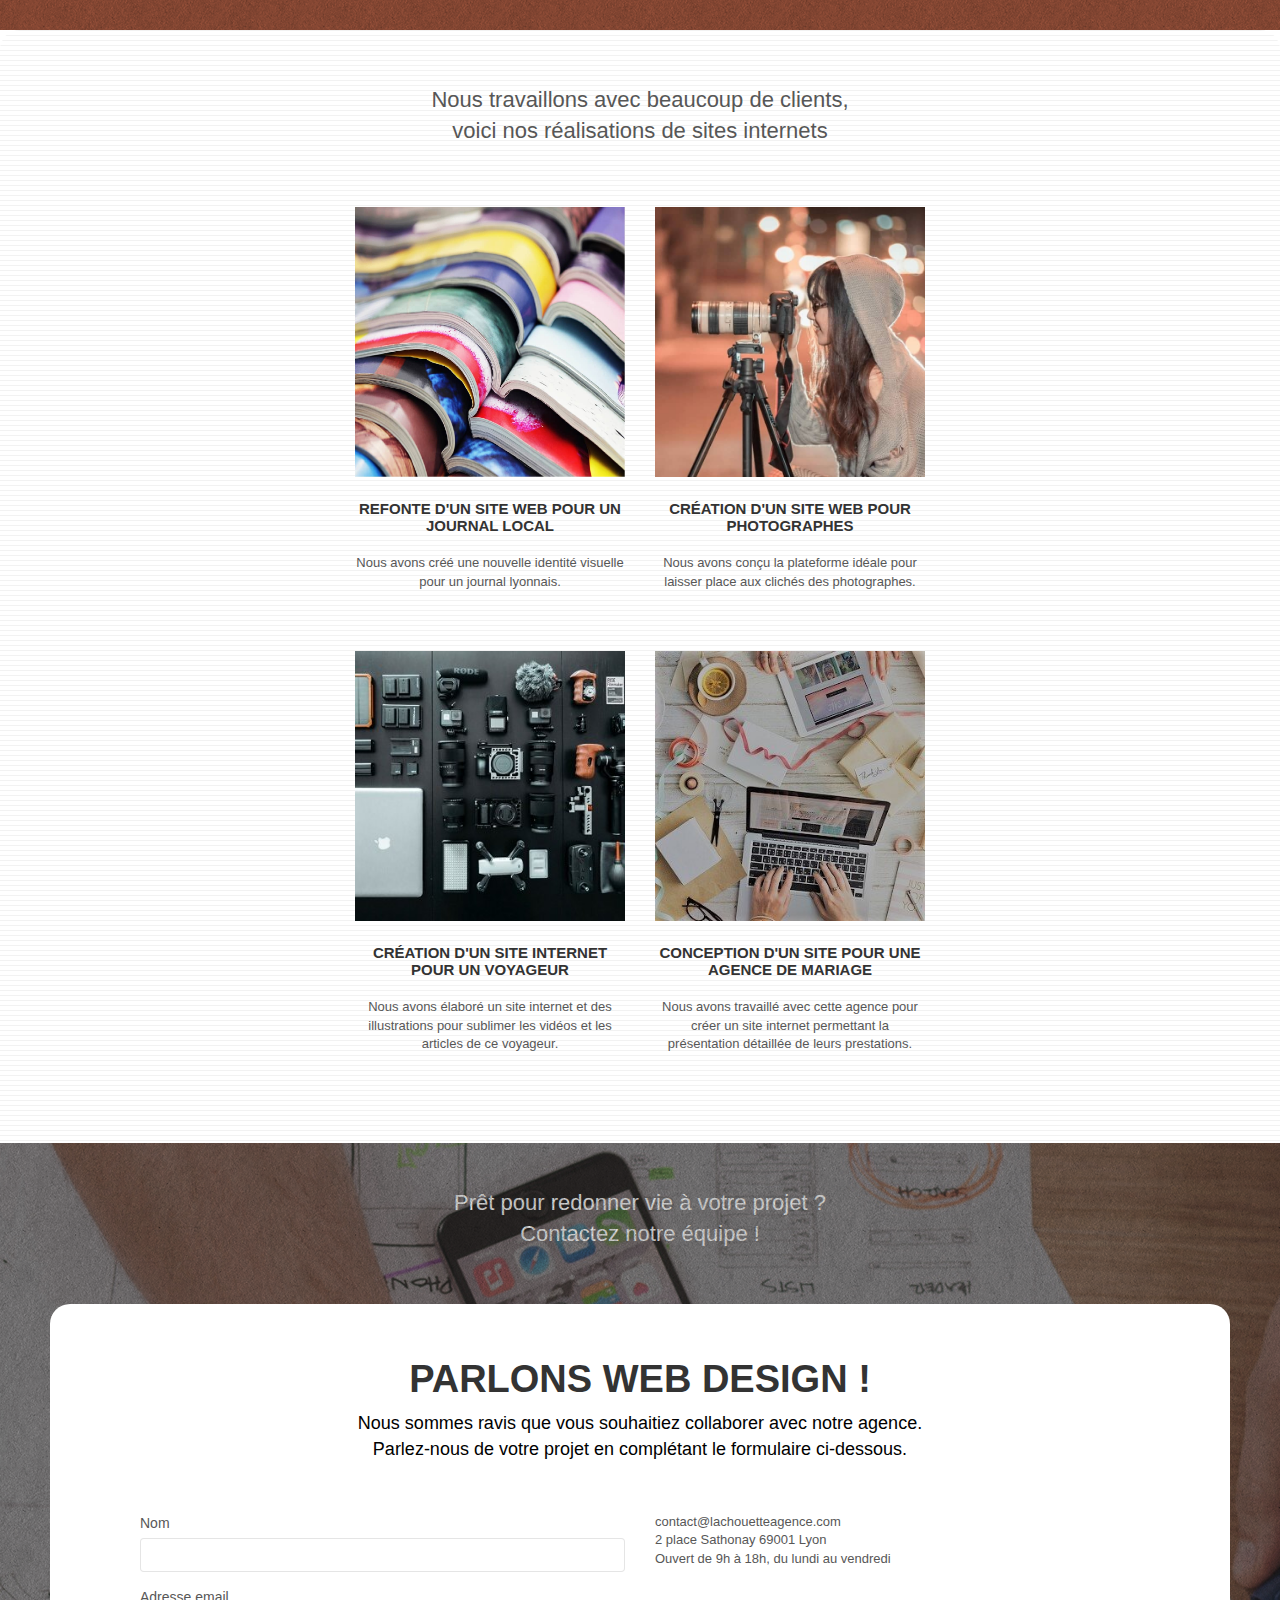
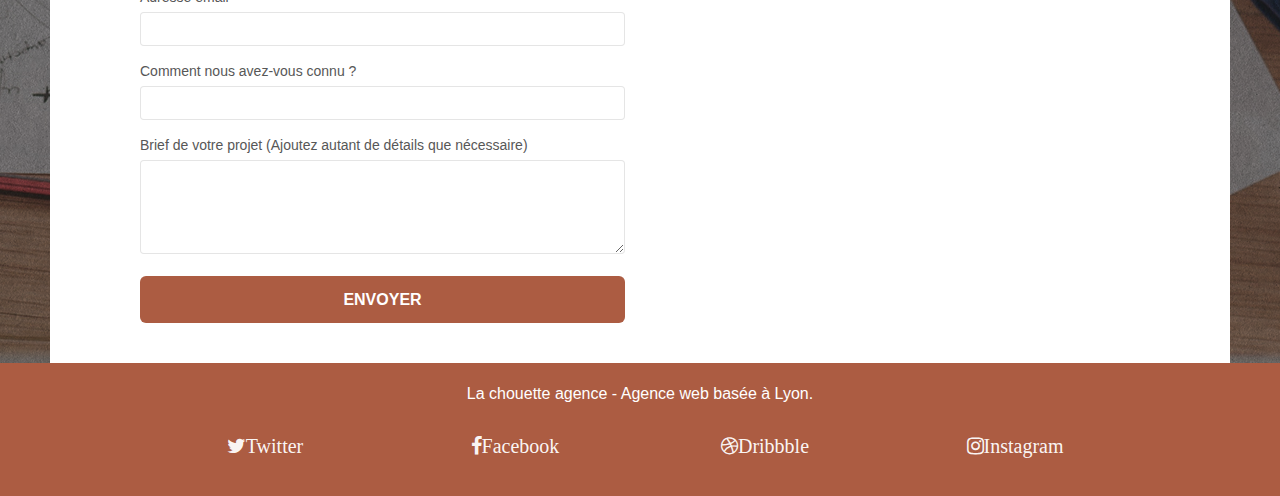
==== commit 253d628b: "Modification finale" ====
--- a/index.html
+++ b/index.html
@@ -3,9 +3,8 @@
 <head>
 	<!--Balises META-->
     <meta charset="utf-8">
-    <meta name="description" content="La Chouette Agence, votre Agence Web design à Lyon pour tous vos projets de création de site internet et création d'identité visuelle, logo, brochure, flyer.">
+    <meta name="description" content="La Chouette Agence ! Découverez votre Agence Web design à Lyon pour tous vos projets de création de site internet et création d'identité visuelle, logo, brochure, flyer.">
     <meta name="viewport" content="width=device-width, initial-scale=1.0, viewport-fit=cover">
-	<meta name="robots" content="index,follow" />
 	<title>La Chouette Agence ! Votre Agence Web design à Lyon</title>
 
 	<!--Balises LINK-->
@@ -14,7 +13,9 @@
 	<link rel="stylesheet" type="text/css" href="style.css">
 	<link rel="stylesheet" type="text/css" href="./css/font-awesome.css">
 	<link rel="stylesheet" type="text/css" href="./css/et-line.css">
+	<link rel="canonical" href="https://zakariamarzouq.github.io/Marzouq_4_17122020/index.html">
 	
+
 	<!--Balises SCRIPT-->    
 	<script src="./js/jquery-2.1.0.js"></script>
 	<script src="./js/bootstrap.js"></script>
@@ -51,13 +52,13 @@
 			<div class="collapse navbar-collapse navbar-1 special-dropdown-nav">
 				<ul class="site-navigation nav navbar-nav">
 					<li>
-						<a href="#bloc-2-services">Notre expertise</a>
+						<a href="#expertise-digitale">Notre expertise</a>
 					</li>
 					<li>
-						<a href="#bloc-4-portfolio">Nos réalisations</a>
+						<a href="#réalisations-sites-internets">Nos réalisations</a>
 					</li>
 					<li>
-						<a href="#bloc-5-cta">Nous contacter</a>
+						<a href="#contacter-notre-agence">Nous contacter</a>
 					</li>
 				</ul>
 			</div>
@@ -71,9 +72,9 @@
 	<div class="container bloc-lg">
 		<div class="row tight-width-whitespace">
 			<div class="col-sm-12">
-				<img src="img/logo.png" class="center-block image-resize-mode" width="100" alt="La chouette agence, agence web Lyonnaise, création logo lyon" />
+				<img src="img/logo-la-chouette-agence.png" class="center-block image-resize-mode" width="100" alt="La chouette agence, entreprise lyonnaise de web design" />
 				<h1 class="text-center hero-bloc-text tc-white ">
-					La Chouette Agence
+					La Chouette Agence <br>Web Design
 				</h1>
 				<div class="text-center">
 					<a href="#bloc-5-cta" class="btn btn-lg btn-clean btn-rd cta-hero btn-atomic-tangerine" id="cta-hero">Contact</a>
@@ -92,7 +93,7 @@
 				<!-- Mauvaise pratique d'intégration de texte en image - Impact SEO - Vitesse du site
 					<img alt="agence web, agence web paris, web design paris, stratégie web" src="img/title.png" />
 				-->
-				<h2>Notre Expertise Digitale</h2>
+				<h2 id="expertise-digitale">Notre Expertise Digitale</h2>
 				<p class="text-intro">La Chouette Agence est une entreprise basée à Lyon spécialisée dans le web design qui aide les entreprises à devenir attractives et visibles sur Internet.</p>
 			</div>
 		</div>
@@ -113,7 +114,7 @@
 					<span class="et-icon-presentation sm-shadow icon-dark-slate-blue icons icon-lg"></span>
 				</div>
 				<h3 class="mg-md text-center">
-					&nbsp;Stratégie
+					&nbsp;Stratégie Digitale
 				</h3>
 				<p class="text-center ">
 					Plutôt que de suggérer des designs à la mode, nous travaillerons avec vous pour comprendre vos objectifs commerciaux afin de vous proposer le meilleur design possible.<br>
@@ -150,7 +151,7 @@
 		<div class="row tight-width-whitespace black-background">
 			<div class="col-sm-12">
 				<h2 class="mg-md text-center tc-white">
-					Nous souhaitons aider les entreprises de la région Lyonnaise à se développer et à connaître le succès. Nous travaillons pour aider les entreprises locales à attirer de nouveaux clients.
+					Nous souhaitons aider les entreprises de la région Lyonnaise à se développer sur internet et à connaître le succès. Nous travaillons pour aider les entreprises locales à attirer de nouveaux clients sur internet.
 				</h2>
 				<p class="text-center white">
 					Nous aimons collaborer avec des entrepreneurs créatifs et des entreprises locale, qu’elles aient besoin de créer un site de A à Z ou de donner un coup de jeune à leur site. Que vous ayez besoin d’une identité visuelle complète ou d’une refonte de votre site, n’hésitez pas à nous contacter. Nous travaillerons ensemble pour créer des sites beau et bien structurés, qui seront facilement trouvable sur les moteurs de recherche. <br><br><a class="ltc-white bold-link" href="#bloc-5-cta">Contactez notre équipe</a><br>
@@ -169,13 +170,13 @@
 			<!-- Mauvaise pratique d'intégration de texte en image - Impact SEO - Vitesse du site
 				<img alt="agence web, agence web paris, web design paris, stratégie web" src="img/title2.png" />
 			-->
-			<h2>Nous travaillons avec beaucoup de clients,<br> voici nos réalisations.</h2>
+			<h2 id="réalisations-sites-internets">Nous travaillons avec beaucoup de clients,<br> voici nos réalisations de sites internets</h2>
 				
 			</div>
 		</div>
 		<div class="row tight-width-whitespace portfolio-row">
 			<div class="col-sm-6">
-				<a href="#" data-lightbox="img/1.jpg" data-gallery-id="gallery-1" data-caption="Refonte d'un site web pour un journal local" data-frame="snapshot-lb"><img src="img/1.jpg" alt="création de site internet et refonte site web Entreprise webdesign Lyon" class="img-responsive portfolio-thumb" /></a>
+				<a href="#" data-lightbox="img/refonte-site-journal-lyonnais.jpg" data-gallery-id="gallery-1" data-caption="Refonte d'un site web pour un journal local" data-frame="snapshot-lb"><img src="img/refonte-site-journal-lyonnais.jpg" alt="création de site internet et refonte site web Entreprise webdesign Lyon" class="img-responsive portfolio-thumb" /></a>
 				<h3 class="mg-md text-center">
 					Refonte d'un site web pour un journal local
 				</h3>
@@ -184,7 +185,7 @@
 				</p>
 			</div>
 			<div class="col-sm-6">
-				<a href="#" data-lightbox="img/2.jpg" data-gallery-id="gallery-1" data-caption="Création d'un site web pour photographes" data-frame="snapshot-lb"><img src="img/2.jpg" class="img-responsive portfolio-thumb" alt="Entreprise webdesign Lyon création web design - Création d'un site web pour photographes" /></a>
+				<a href="#" data-lightbox="img/creation-site-internet-photographe.jpg" data-gallery-id="gallery-1" data-caption="Création d'un site web pour photographes" data-frame="snapshot-lb"><img src="img/creation-site-internet-photographe.jpg" class="img-responsive portfolio-thumb" alt="Entreprise webdesign Lyon création web design - Création d'un site web pour photographes" /></a>
 				<h3 class="mg-md text-center">
 					Création d'un site web pour photographes
 				</h3>
@@ -195,7 +196,7 @@
 		</div>
 		<div class="row tight-width-whitespace portfolio-row">
 			<div class="col-sm-6">
-				<a href="#" data-lightbox="img/3.jpg" data-gallery-id="gallery-1" data-caption="Création d'un site internet pour un voyageur" data-frame="snapshot-lb"><img src="img/3.jpg" class="img-responsive portfolio-thumb" alt="Entreprise webdesign Lyon, Création d'un site web pour voyageur"/></a>
+				<a href="#" data-lightbox="img/conception-site-web-voyageur.jpg" data-gallery-id="gallery-1" data-caption="Création d'un site internet pour un voyageur" data-frame="snapshot-lb"><img src="img/conception-site-web-voyageur.jpg" class="img-responsive portfolio-thumb" alt="Entreprise webdesign Lyon, Création d'un site web pour voyageur"/></a>
 				<h3 class="mg-md text-center">
 					Création d'un site internet pour un voyageur
 				</h3>
@@ -204,7 +205,7 @@
 				</p>
 			</div>
 			<div class="col-sm-6">
-				<a href="#" data-lightbox="img/4.jpg" data-gallery-id="gallery-1" data-caption="Conception d'un site pour une agence de mariage" data-frame="snapshot-lb"><img src="img/4.jpg" class="img-responsive portfolio-thumb" alt="Entreprise webdesign Lyon, Création d'un site web pour agence de mariage" /></a>
+				<a href="#" data-lightbox="img/creation-siteweb-agence-de-mariage.jpg" data-gallery-id="gallery-1" data-caption="Conception d'un site pour une agence de mariage" data-frame="snapshot-lb"><img src="img/creation-siteweb-agence-de-mariage.jpg" class="img-responsive portfolio-thumb" alt="Entreprise webdesign Lyon, Création d'un site web pour agence de mariage" /></a>
 				<h3 class="mg-md text-center">
 					Conception d'un site pour une agence de mariage
 				</h3>
@@ -221,7 +222,7 @@
 <div class="bloc bgc-dark-slate-blue bg-banniere d-bloc bloc-bg-texture texture-paper" id="bloc-5-cta">
 	<div class="container bloc-lg">
 		<div class="row">
-			<h2 class="mg-md text-center tc-white">
+			<h2 class="mg-md text-center tc-white" id="contacter-notre-agence">
 				Prêt pour redonner vie à votre projet ?<br>Contactez notre équipe !
 			</h2>
 		</div>
@@ -230,16 +231,16 @@
 		<div class="container bloc-lg">
 			<div class="row">
 				<div class="col-sm-12" >
-					<h2 class="text-center hero-bloc-text tc-orange">
+					<h3 class="text-center hero-bloc-text tc-orange">
 						Parlons web design !
-					</h2>
+					</h3>
 					<p class="text-center mg-lg tc-orange-2 tight-width-whitespace">
 						Nous sommes ravis que vous souhaitiez collaborer avec notre agence.<br>
 						Parlez-nous de votre projet en complétant le formulaire ci-dessous.
 					</p>
 				</div>
 				<div class="col-sm-6">
-					<form id="form_1" novalidate success-msg="Your message has been sent." fail-msg="Sorry it seems that our mail server is not responding, Sorry for the inconvenience!">
+					<form id="form_1">
 						<div class="form-group">
 							<label for="name">
 								Nom
@@ -253,10 +254,10 @@
 							<input id="email" class="form-control" type="email" required />
 						</div>
 						<div class="form-group">
-							<label for="form-control">
+							<label for="information">
 								Comment nous avez-vous connu ?
 							</label>
-							<input class="form-control" type="email" required id="input_504" />
+							<input id="information" class="form-control" type="email" required />
 						</div>
 						<div class="form-group">
 							<label for="message">
@@ -318,7 +319,8 @@
 						<div class="keywords" style="color:black;">Agence web à paris, stratégie web, web design, illustrations, design de site web, site web, web, internet, site internet, site</div>
 					-->
 				</div>
-				<!--<div class="row">
+				<!--
+				<div class="row">
 					<div class="col-sm-4">
 						Partenaires
 							<ul>
@@ -365,7 +367,6 @@
 </div>
 <!-- Footer - bloc-8 END -->
 
-</div>
 <!-- Principal conteneur END -->
     
 
--- a/style.css
+++ b/style.css
@@ -9,7 +9,7 @@
 
 a,
 button {
-    transition: all .3s ease-in-out;
+    transition: all .2s ease-in-out;
     outline: none!important;
 }
 
@@ -498,7 +498,7 @@
 }
 
 .icon-md {
-    //font-size: 30px!important;
+    font-size: 20px!important;
 }
 
 .icon-lg {
@@ -882,13 +882,13 @@
     }
 }
 
-@media only screen and (min-device-width: 768px) and (max-device-width: 1024px) and (orientation: landscape) {
+@media only screen and (min-width: 768px) and (max-width: 1024px) and (orientation: landscape) {
     .b-parallax {
         background-attachment: scroll;
     }
 }
 
-@media only screen and (min-device-width: 1024px) and (max-device-width: 1366px) and (-webkit-min-device-pixel-ratio: 1.5) {
+@media only screen and (min-width: 1024px) and (max-width: 1366px) and (-webkit-min-device-pixel-ratio: 1.5) {
     .b-parallax {
         background-attachment: scroll;
     }
@@ -906,10 +906,10 @@
         overflow-x: hidden;
         position: relative;
     }
-    .bloc {
+    /*.bloc {
         padding-left: constant(safe-area-inset-left);
         padding-right: constant(safe-area-inset-right);
-    }
+    }*/
     .bloc-group,
     .bloc-group .bloc {
         display: block;
@@ -918,8 +918,8 @@
     .bloc-fill-screen .fill-bloc-top-edge,
     .bloc-fill-screen .fill-bloc-bottom-edge {
         padding: 0 20px;
-        padding-left: constant(safe-area-inset-left);
-        padding-right: constant(safe-area-inset-right);
+        /*padding-left: constant(safe-area-inset-left);
+        padding-right: constant(safe-area-inset-right);*/
     }
 }
 
--- a/css/et-line.css
+++ b/css/et-line.css
@@ -107,7 +107,6 @@
 .et-icon-wallet,
 .et-icon-wine {
     font-family: et-line;
-    speak: none;
     font-style: normal;
     font-weight: 400;
     font-variant: normal;
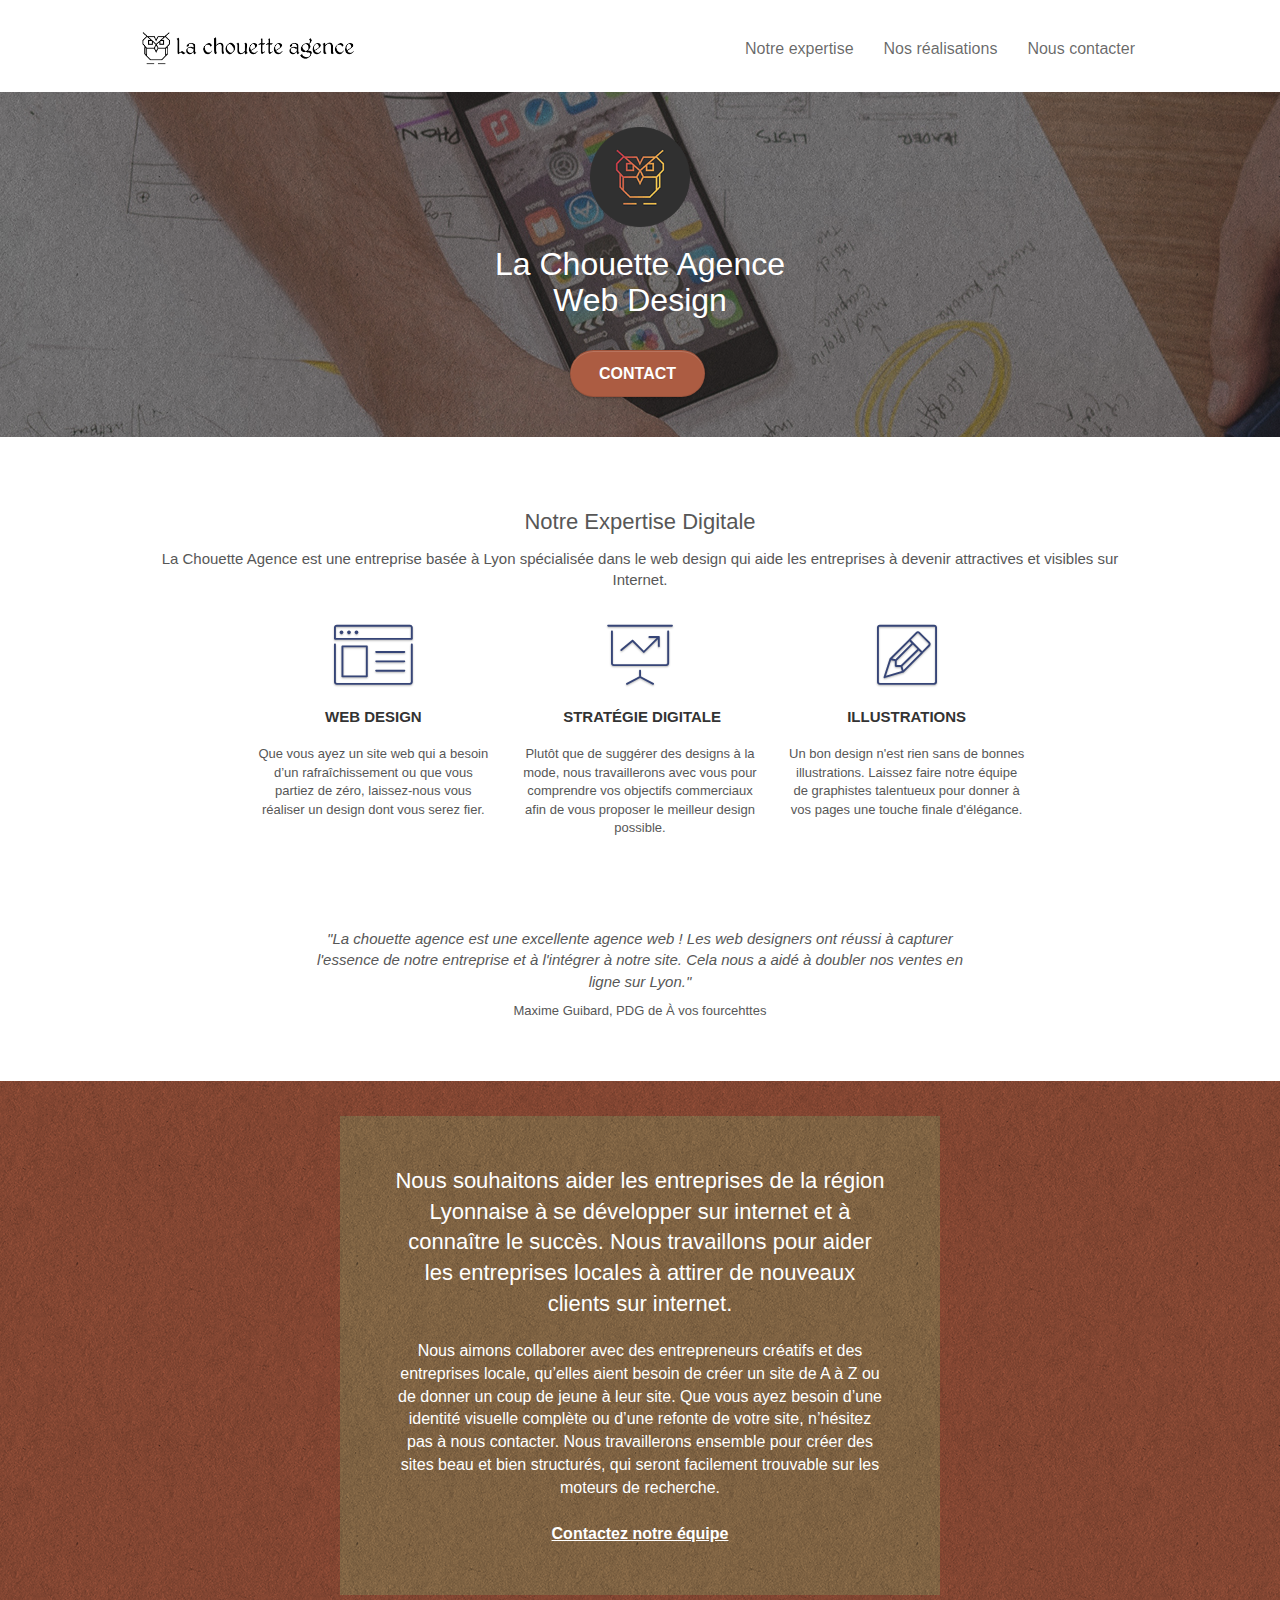
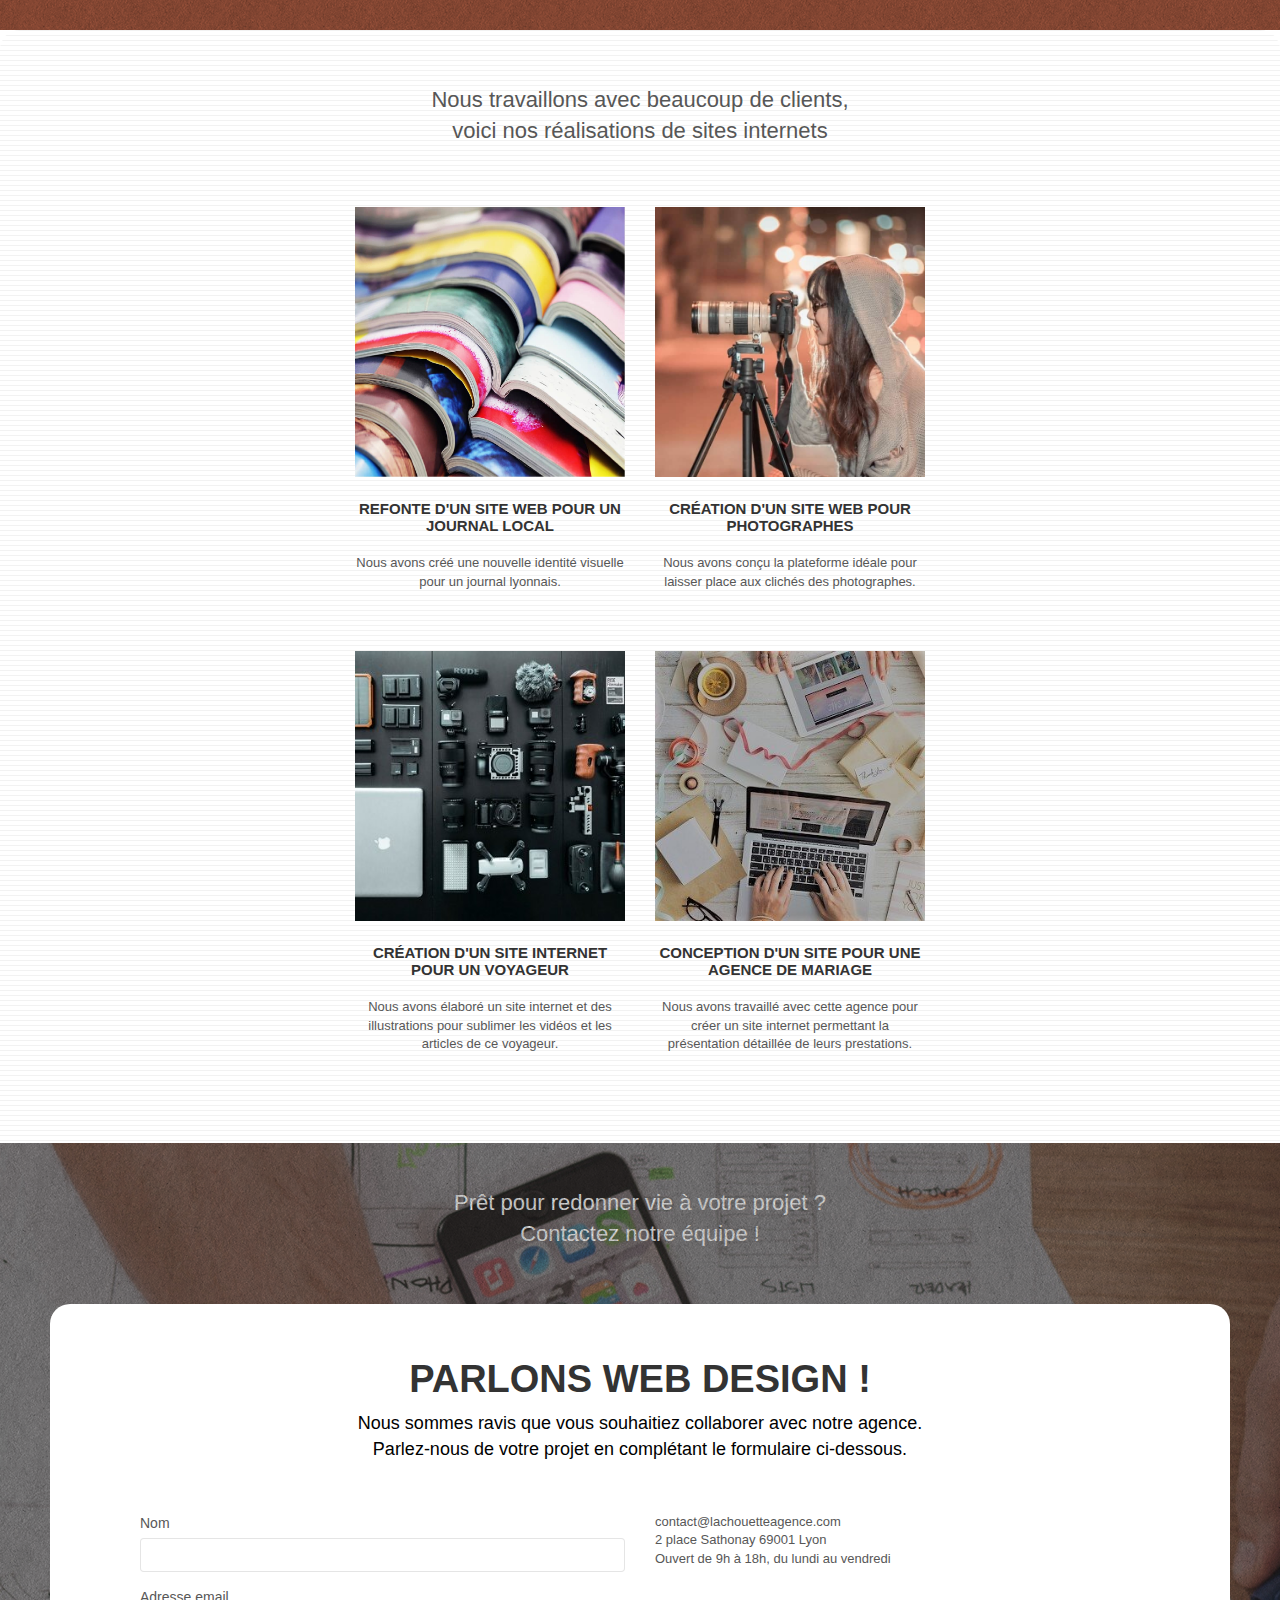
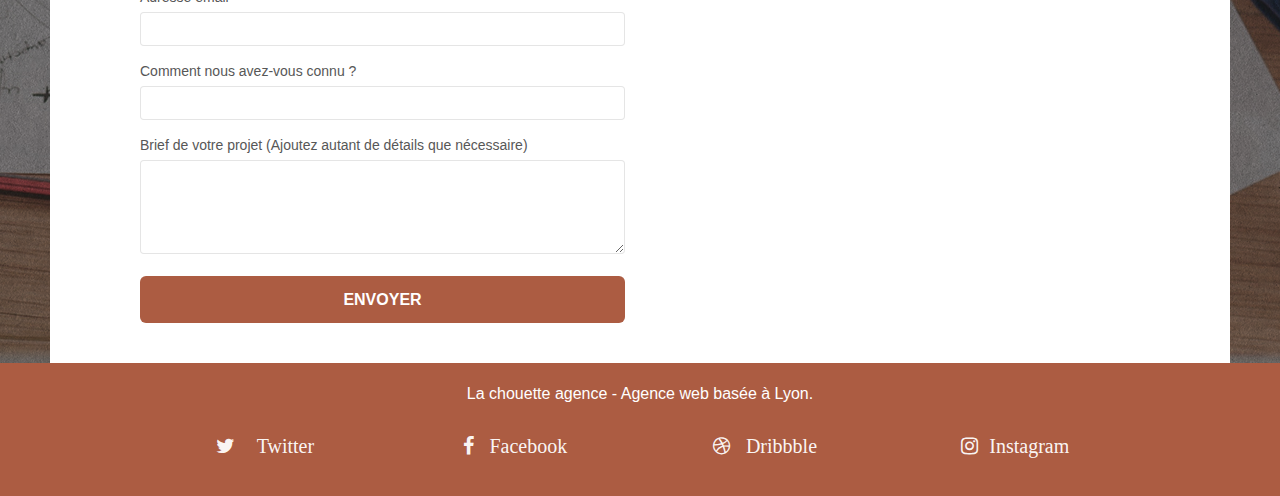
==== commit f35580aa: "Clean html css" ====
--- a/index.html
+++ b/index.html
@@ -3,9 +3,9 @@
 <head>
 	<!--Balises META-->
     <meta charset="utf-8">
-    <meta name="description" content="La Chouette Agence ! Découverez votre Agence Web design à Lyon pour tous vos projets de création de site internet et création d'identité visuelle, logo, brochure, flyer.">
+    <meta name="description" content="La Chouette Agence ! Découvrez votre Agence Web design à Lyon pour tous vos projets de création de site internet et création d'identité visuelle, logo, brochure, flyer.">
     <meta name="viewport" content="width=device-width, initial-scale=1.0, viewport-fit=cover">
-	<title>La Chouette Agence ! Votre Agence Web design à Lyon</title>
+	<title>La Chouette Agence ! Votre Entreprise Web design à Lyon</title>
 
 	<!--Balises LINK-->
     <link rel="shortcut icon" type="image/png" href="favicon.png">    
@@ -38,13 +38,7 @@
 
 		<nav class="navbar row">
 			<div class="navbar-header">
-				<!-- Mauvaise pratique BLACK HAT
-					<div class="keywords" style="color:#cccccc;font-size:1px;">Agence web à paris, stratégie web, web design, illustrations, design de site web, site web, web, internet, site internet, site</div>
-				-->
-				<a class="navbar-brand" href="index.html"><img src="img/la-chouette-agence.png" alt="logo La Chouette Agence Web design à Lyon" height="40" /></a>
-				<!--Mauvaise pratique BLACK HAT
-					<div class="keywords" style="color:#cccccc;font-size:1px;">Agence web à paris, stratégie web, web design, illustrations, design de site web, site web, web, internet, site internet, site</div>
-				-->
+				<a class="navbar-brand" href="index.html"><img src="img/la-chouette-agence.png" alt="logo La Chouette Agence de Web design à Lyon" height="40" /></a>
 				<button id="nav-toggle" type="button" class="ui-navbar-toggle navbar-toggle" data-toggle="collapse" data-target=".navbar-1">
 					<span class="sr-only">Toggle navigation</span><span class="icon-bar"></span><span class="icon-bar"></span><span class="icon-bar"></span>
 				</button>
@@ -90,9 +84,6 @@
 	<div class="container bloc-md">
 		<div class="row">
 			<div class="col-sm-12 text-center">
-				<!-- Mauvaise pratique d'intégration de texte en image - Impact SEO - Vitesse du site
-					<img alt="agence web, agence web paris, web design paris, stratégie web" src="img/title.png" />
-				-->
 				<h2 id="expertise-digitale">Notre Expertise Digitale</h2>
 				<p class="text-intro">La Chouette Agence est une entreprise basée à Lyon spécialisée dans le web design qui aide les entreprises à devenir attractives et visibles sur Internet.</p>
 			</div>
@@ -134,9 +125,6 @@
 		</div>
 		<div class="row voffset-lg voffset">
 			<div class="col-xs-12 col-md-8 col-md-offset-2 text-center">
-				<!-- Mauvaise pratique d'intégration de texte en image - Impact SEO - Vitesse du site
-					<img alt="agence web, agence web paris, web design paris, stratégie web" src="img/citation.png" />
-				-->
 				<p class="text-temoin">"La chouette agence est une excellente agence web ! Les web designers ont réussi à capturer l'essence de notre entreprise et à l'intégrer à notre site. Cela nous a aidé à doubler nos ventes en ligne sur Lyon."</p>
 				<p class="temoin">Maxime Guibard, PDG de À vos fourcehttes</p>
 			</div>
@@ -167,11 +155,7 @@
 	<div class="container bloc-lg">
 		<div class="row">
 			<div class="col-sm-12 text-center">
-			<!-- Mauvaise pratique d'intégration de texte en image - Impact SEO - Vitesse du site
-				<img alt="agence web, agence web paris, web design paris, stratégie web" src="img/title2.png" />
-			-->
 			<h2 id="réalisations-sites-internets">Nous travaillons avec beaucoup de clients,<br> voici nos réalisations de sites internets</h2>
-				
 			</div>
 		</div>
 		<div class="row tight-width-whitespace portfolio-row">
@@ -185,7 +169,7 @@
 				</p>
 			</div>
 			<div class="col-sm-6">
-				<a href="#" data-lightbox="img/creation-site-internet-photographe.jpg" data-gallery-id="gallery-1" data-caption="Création d'un site web pour photographes" data-frame="snapshot-lb"><img src="img/creation-site-internet-photographe.jpg" class="img-responsive portfolio-thumb" alt="Entreprise webdesign Lyon création web design - Création d'un site web pour photographes" /></a>
+				<a href="#" data-lightbox="img/creation-site-internet-photographe.jpg" data-gallery-id="gallery-1" data-caption="Création d'un site web pour photographes" data-frame="snapshot-lb"><img src="img/creation-site-internet-photographe.jpg" class="img-responsive portfolio-thumb" alt="Entreprise webdesign à Lyon création de site internet - " /></a>
 				<h3 class="mg-md text-center">
 					Création d'un site web pour photographes
 				</h3>
@@ -196,7 +180,7 @@
 		</div>
 		<div class="row tight-width-whitespace portfolio-row">
 			<div class="col-sm-6">
-				<a href="#" data-lightbox="img/conception-site-web-voyageur.jpg" data-gallery-id="gallery-1" data-caption="Création d'un site internet pour un voyageur" data-frame="snapshot-lb"><img src="img/conception-site-web-voyageur.jpg" class="img-responsive portfolio-thumb" alt="Entreprise webdesign Lyon, Création d'un site web pour voyageur"/></a>
+				<a href="#" data-lightbox="img/conception-site-web-voyageur.jpg" data-gallery-id="gallery-1" data-caption="Création d'un site internet pour un voyageur" data-frame="snapshot-lb"><img src="img/conception-site-web-voyageur.jpg" class="img-responsive portfolio-thumb" alt="Agence digitale à Lyon, spécialisée en developpement et design de site web"/></a>
 				<h3 class="mg-md text-center">
 					Création d'un site internet pour un voyageur
 				</h3>
@@ -205,7 +189,7 @@
 				</p>
 			</div>
 			<div class="col-sm-6">
-				<a href="#" data-lightbox="img/creation-siteweb-agence-de-mariage.jpg" data-gallery-id="gallery-1" data-caption="Conception d'un site pour une agence de mariage" data-frame="snapshot-lb"><img src="img/creation-siteweb-agence-de-mariage.jpg" class="img-responsive portfolio-thumb" alt="Entreprise webdesign Lyon, Création d'un site web pour agence de mariage" /></a>
+				<a href="#" data-lightbox="img/creation-siteweb-agence-de-mariage.jpg" data-gallery-id="gallery-1" data-caption="Conception d'un site pour une agence de mariage" data-frame="snapshot-lb"><img src="img/creation-siteweb-agence-de-mariage.jpg" class="img-responsive portfolio-thumb" alt="Création identité visuelle et site internet par votre entreprise webdesign à Lyon." /></a>
 				<h3 class="mg-md text-center">
 					Conception d'un site pour une agence de mariage
 				</h3>
@@ -315,51 +299,7 @@
 							<a class="social" href="https://www.instagram.com/?hl=fr" target="_blank" rel="noopener"><span class="fa fa-instagram icon-md">Instagram</span></a>
 						</div>
 					</div>
-					<!-- Mauvaise pratique BLACK HAT
-						<div class="keywords" style="color:black;">Agence web à paris, stratégie web, web design, illustrations, design de site web, site web, web, internet, site internet, site</div>
-					-->
-				</div>
-				<!--
-				<div class="row">
-					<div class="col-sm-4">
-						Partenaires
-							<ul>
-								<li><a href="voiture.com">voiture.com</a></li>
-								<li><a href="pizza.com">pizza.com</a></li>
-								<li><a href="matoiture.com">matoiture.com</a></li>
-								<li><a href="immobilierseo.com">immobilierseo.com</a></li>
-							</ul>		
-					</div>
-					
-						<div class="col-sm-4">
-						Annuaires liste 1
-						<ul>
-							<li><a href="annuaireagence.com">annuaireagence.com</a></li>
-							<li><a href="annuaireseo.com">annuaireseo.com</a></li>
-							<li><a href="annuairemarketing.com">annuairemarketing.com</a></li>
-							<li><a href="123seoture.com">123seo.com</a></li>
-							<li><a href="123site.com">123site.com</a></li>
-							<li><a href="annuairewordpress.com">annuairewordpress.com</a></li>
-							<li><a href="listeagence.com">listeagence.com</a></li>
-							<li><a href="meilleuresagencesparis.com">meilleuresagencesparis.com</a></li>
-							<li><a href="listeseo.com">listeseo.com</a></li>
-						</ul>
-					</div>
-					<div class="col-sm-4">
-						Annuaires liste 2
-						<ul>
-							<li><a href="betterseo.com">betterseo.com</a></li>
-							<li><a href="ameliorerseo.com">ameliorerseo.com</a></li>
-							<li><a href="seojuicelien.com">seojuicelien.com</a></li>
-							<li><a href="meilleursliens.com">meilleursliens.com</a></li>
-							<li><a href="liensagogo.com">liensagogo.com</a></li>
-							<li><a href="backlink.com">backlink.com</a></li>
-							<li><a href="linkjuiceannuaire.com">linkjuiceannuaire.com</a></li>
-							<li><a href="remontersurgoogle.com">remontersurgoogle.com</a></li>
-							<li><a href="vraiseofiable.com">vraiseofiable.com</a></li>
-						</ul>
-					</div>
-					-->
+				</div>
 				</div>
 			</div>
 		</div>
@@ -368,7 +308,5 @@
 <!-- Footer - bloc-8 END -->
 
 <!-- Principal conteneur END -->
-    
-
 </body>
 </html>
--- a/style.css
+++ b/style.css
@@ -499,6 +499,9 @@
 
 .icon-md {
     font-size: 20px!important;
+    display: flex;
+    justify-content: space-around;
+    width: 120px;
 }
 
 .icon-lg {
@@ -1071,6 +1074,10 @@
         padding-left: 0;
         padding-right: 0;
     }
+    .social {
+        display: flex;
+        flex-direction: column;
+        align-items: center;
 }
 
 @media (max-width: 767px) {
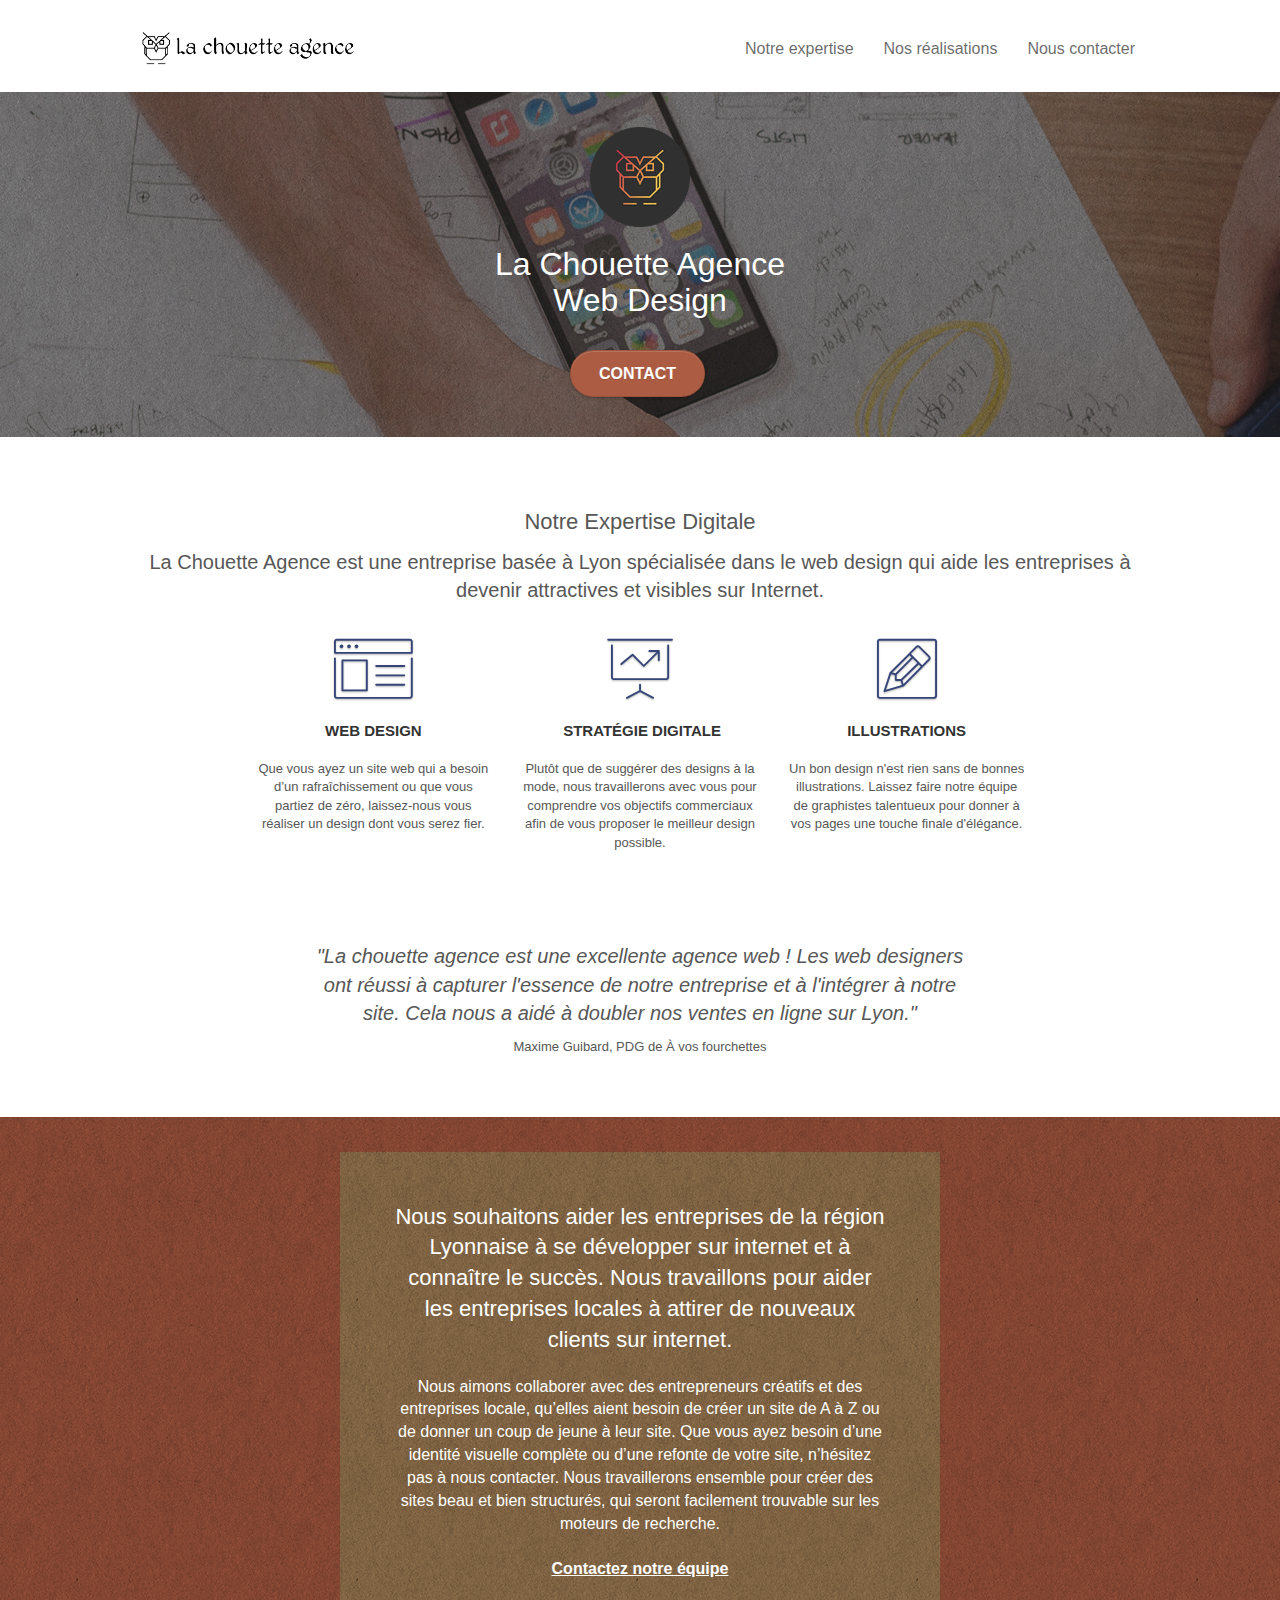
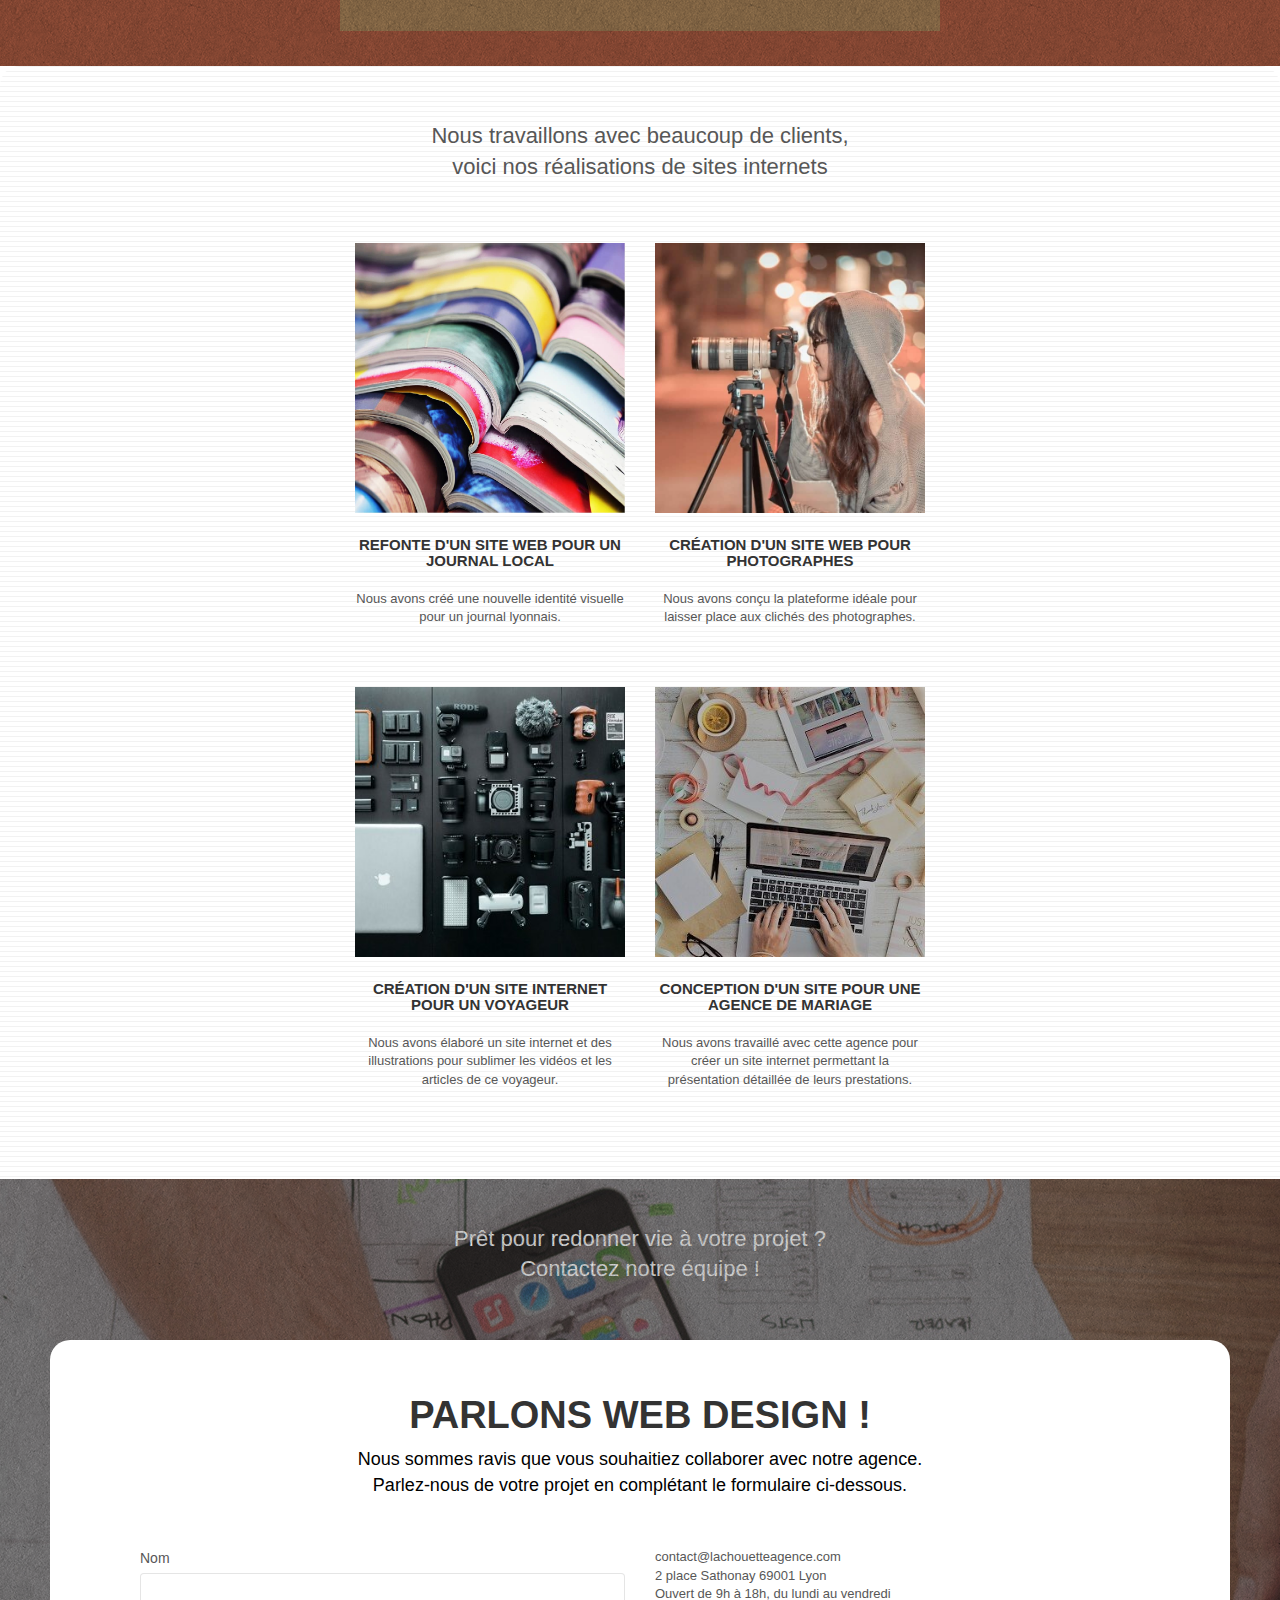
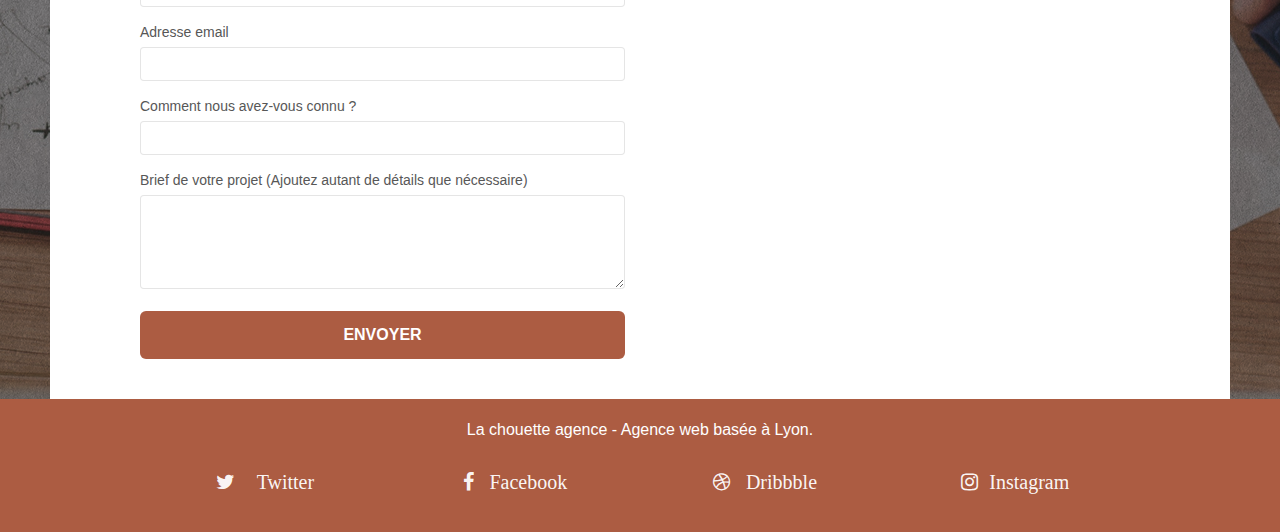
==== commit 9ff93231: "Modif erreur wording" ====
--- a/index.html
+++ b/index.html
@@ -126,7 +126,7 @@
 		<div class="row voffset-lg voffset">
 			<div class="col-xs-12 col-md-8 col-md-offset-2 text-center">
 				<p class="text-temoin">"La chouette agence est une excellente agence web ! Les web designers ont réussi à capturer l'essence de notre entreprise et à l'intégrer à notre site. Cela nous a aidé à doubler nos ventes en ligne sur Lyon."</p>
-				<p class="temoin">Maxime Guibard, PDG de À vos fourcehttes</p>
+				<p class="temoin">Maxime Guibard, PDG de À vos fourchettes</p>
 			</div>
 		</div>
 	</div>
--- a/style.css
+++ b/style.css
@@ -21,15 +21,11 @@
 /* Modification */
 
 .text-intro, .text-temoin {
-    font-size: 1.5rem;
+    font-size: 2rem;
 }
 
 .text-temoin {
     font-style: italic;
-}
-
-.tc-orange {
-    color: #c27956;
 }
 
 .tc-orange-2 {
@@ -325,7 +321,6 @@
 
 .navbar-brand img {
     max-height: 200px;
-    margin: 0 5px 0 0;
     display: inline;
 }
 
